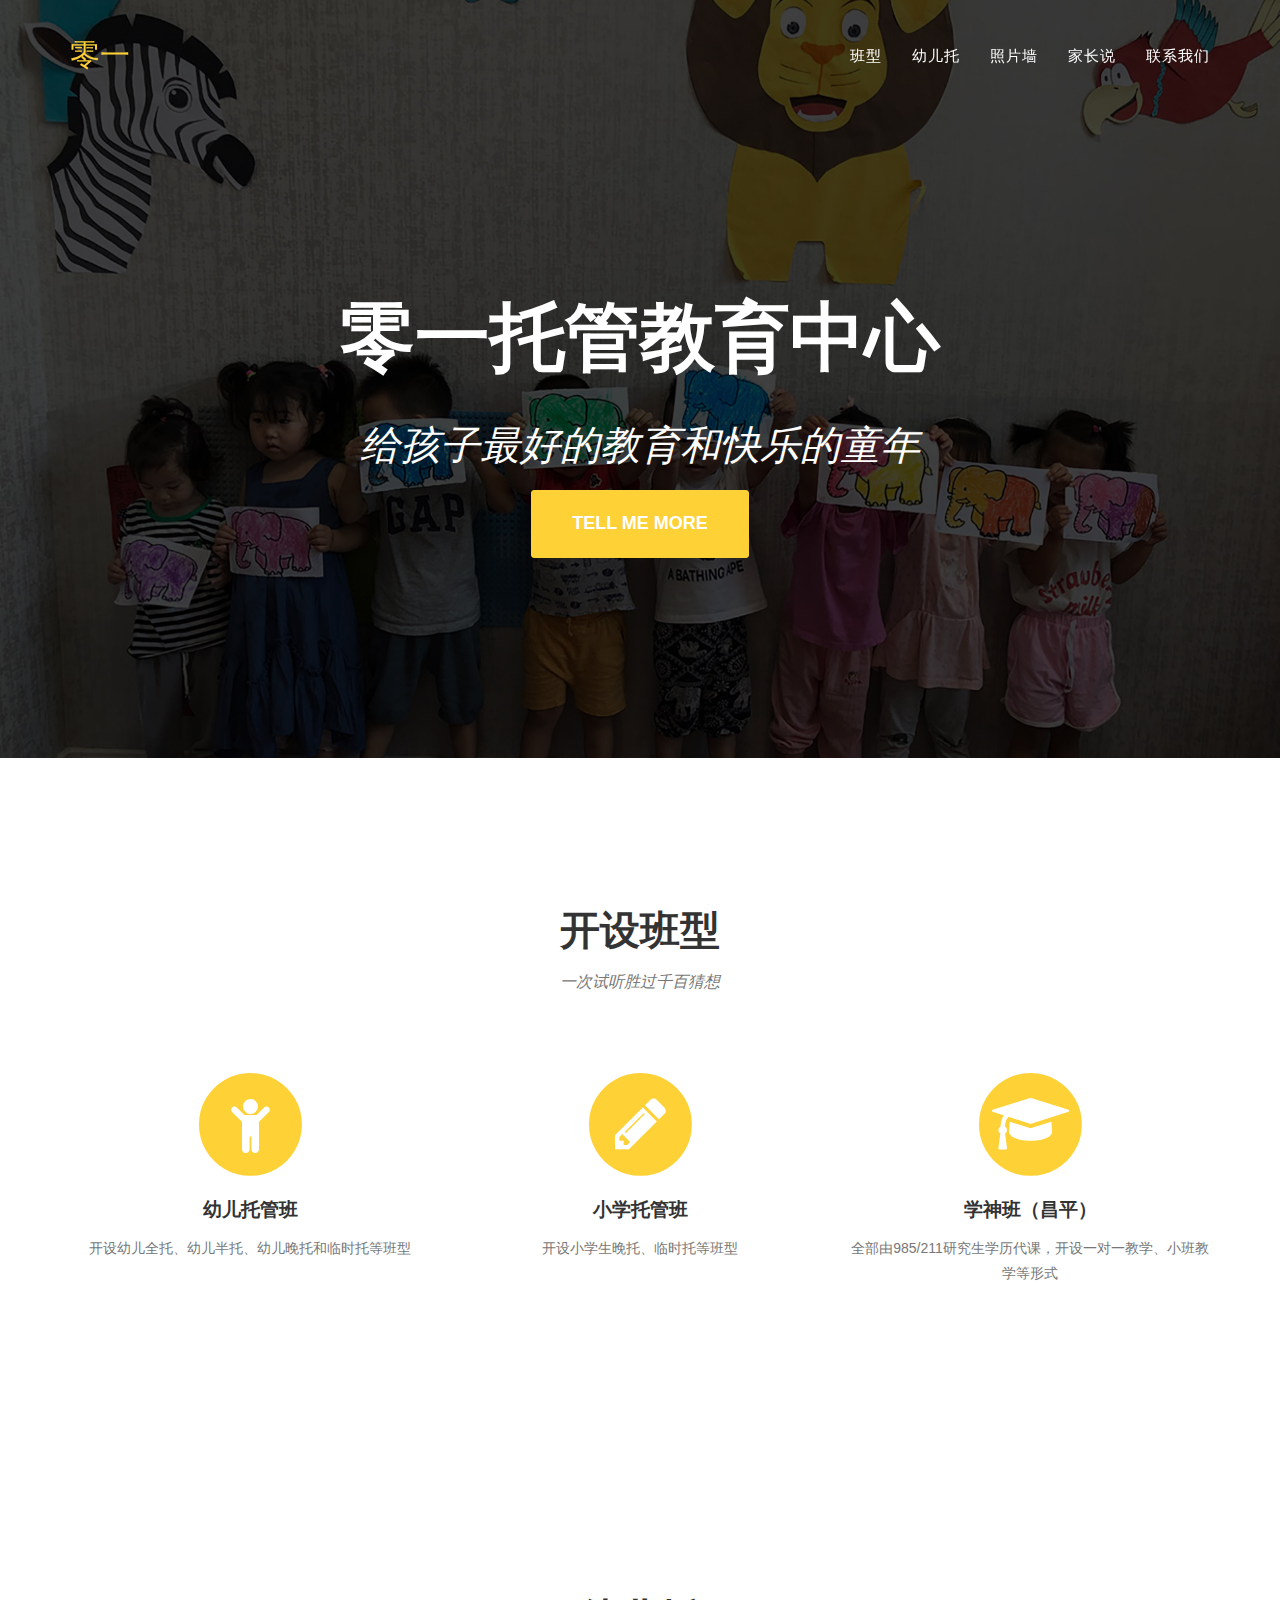
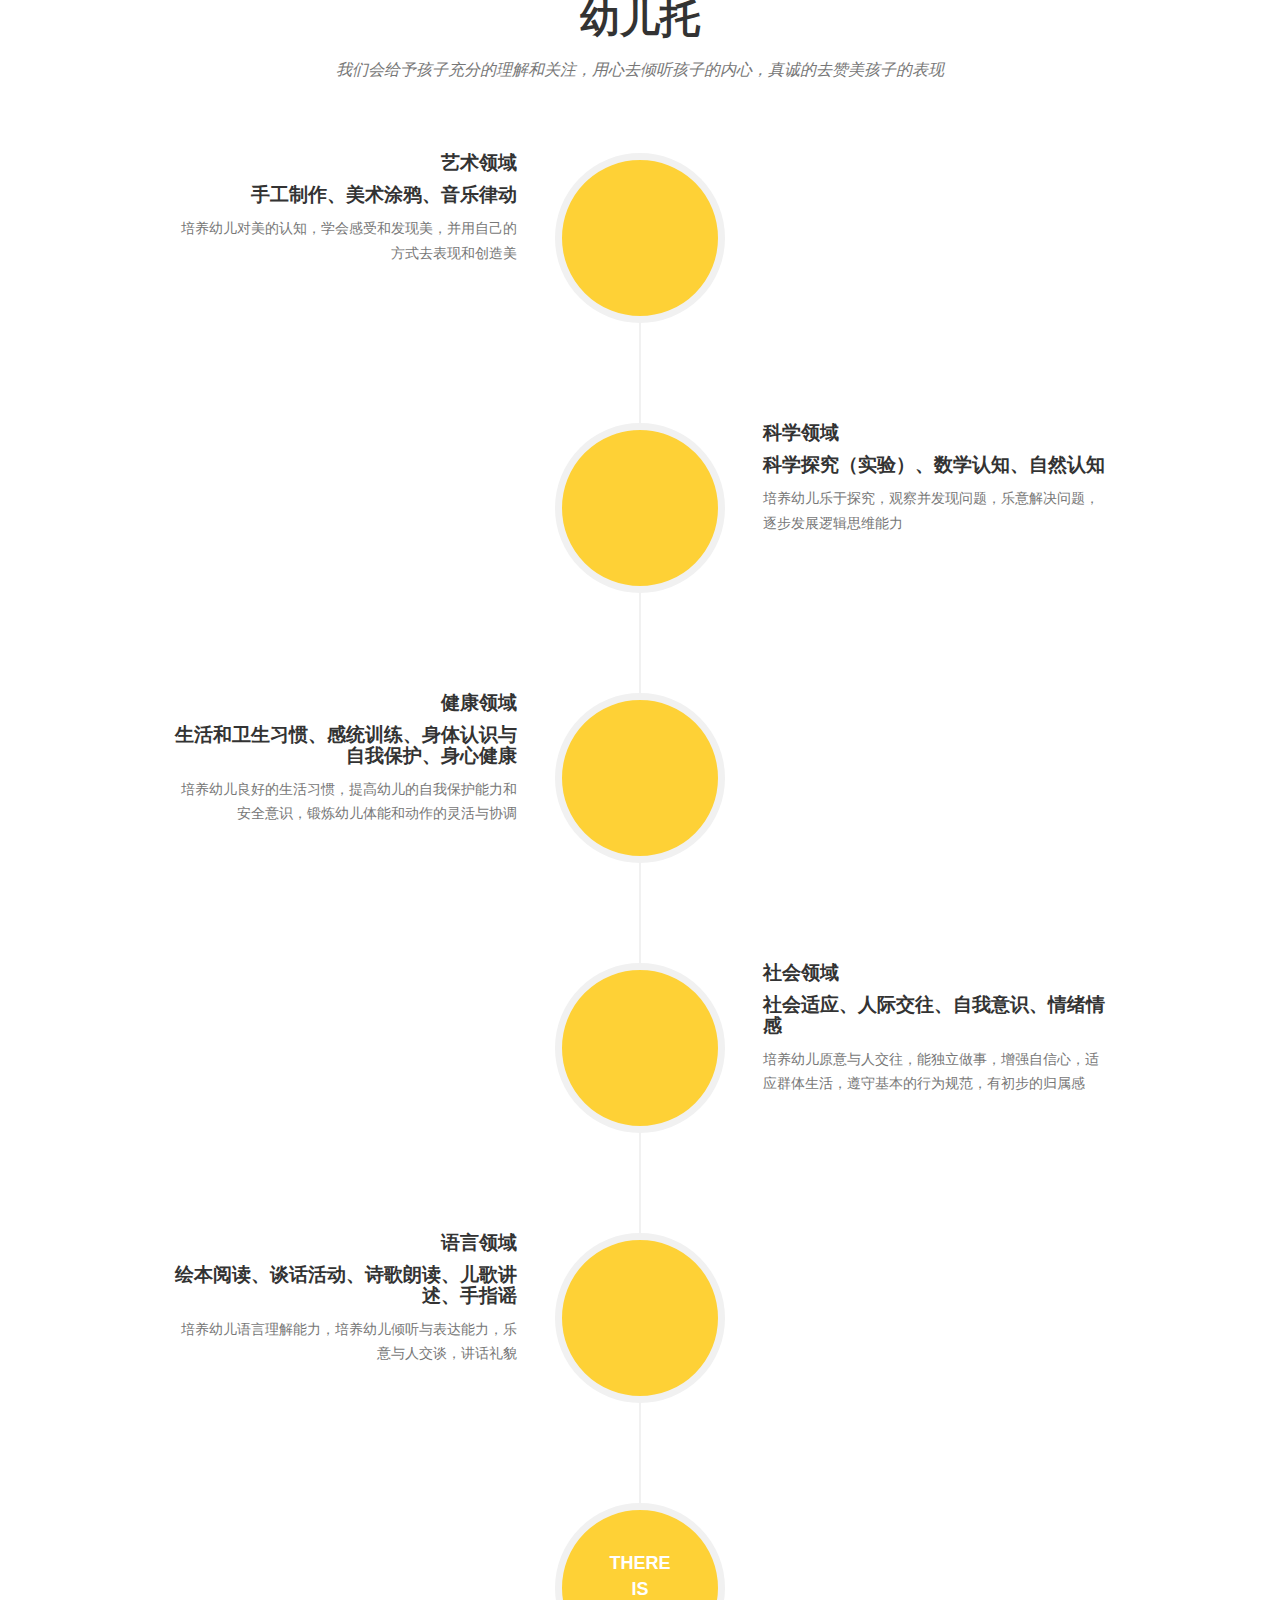
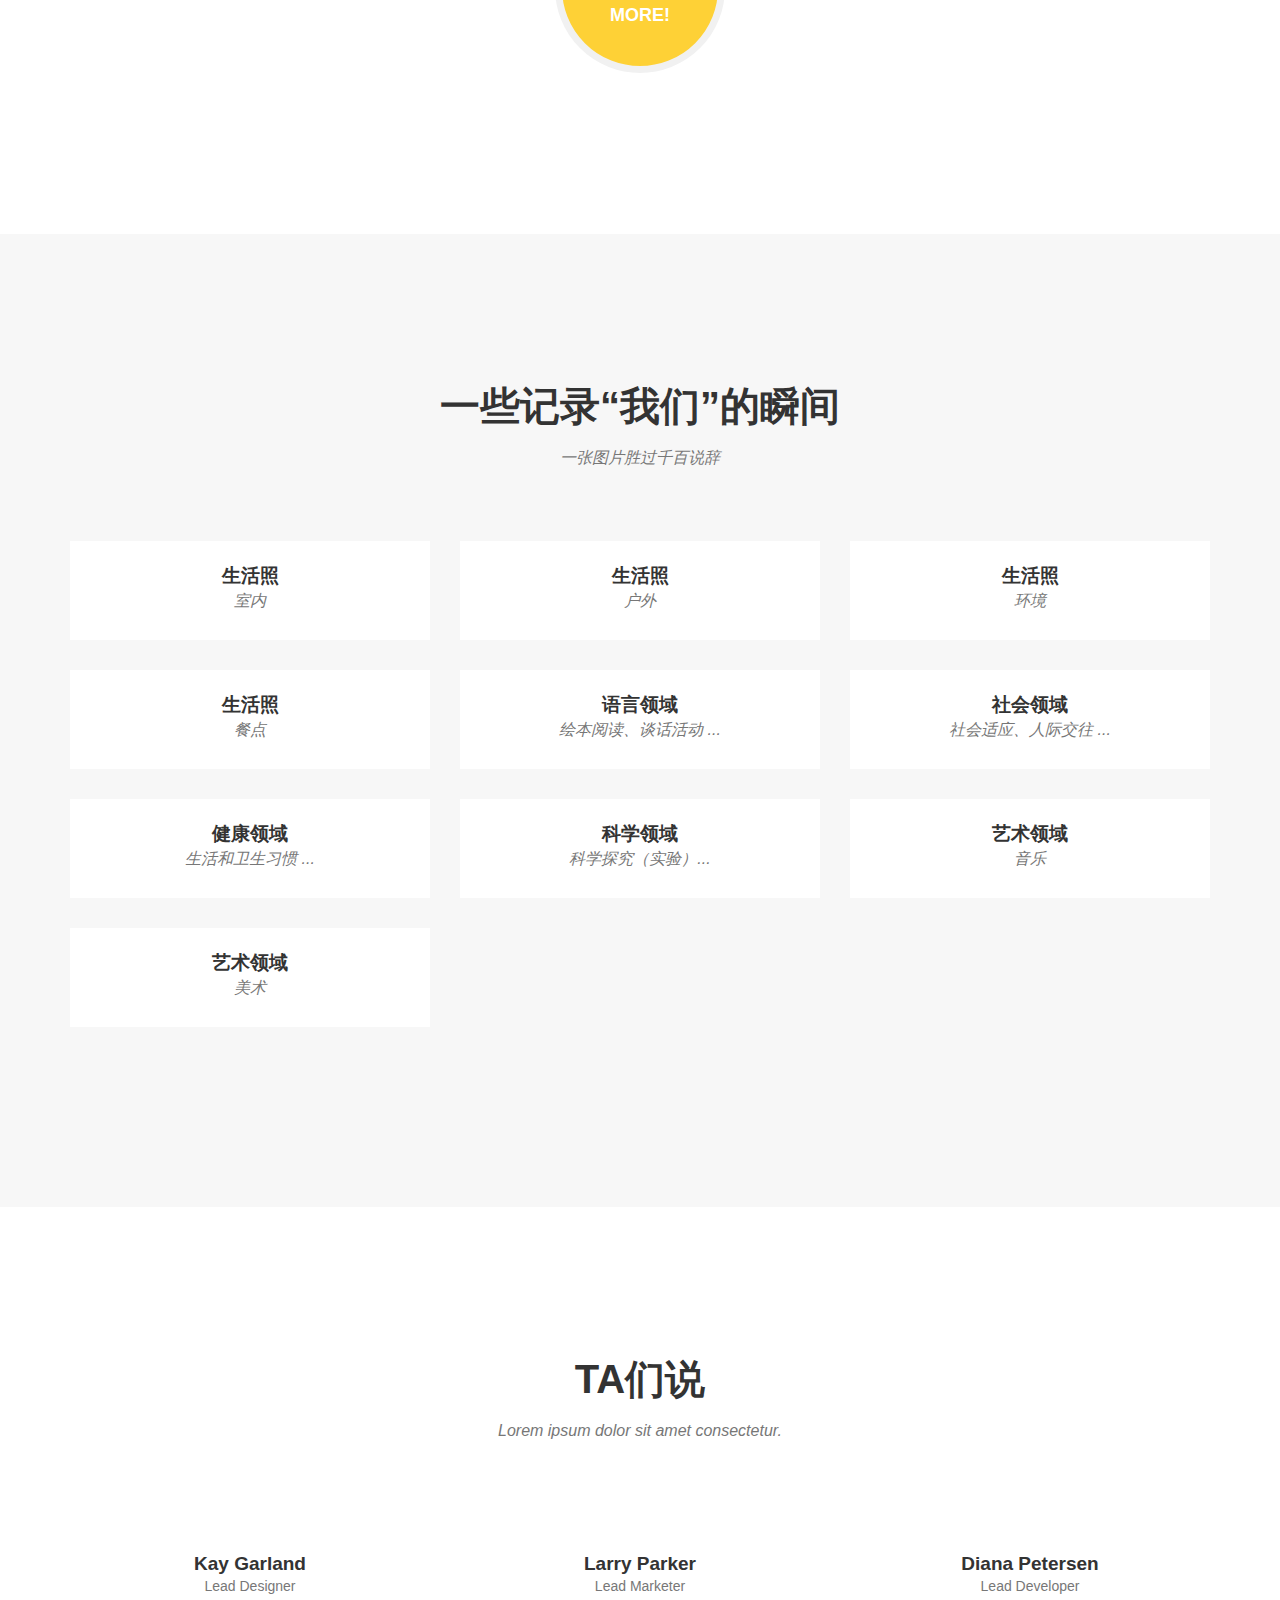
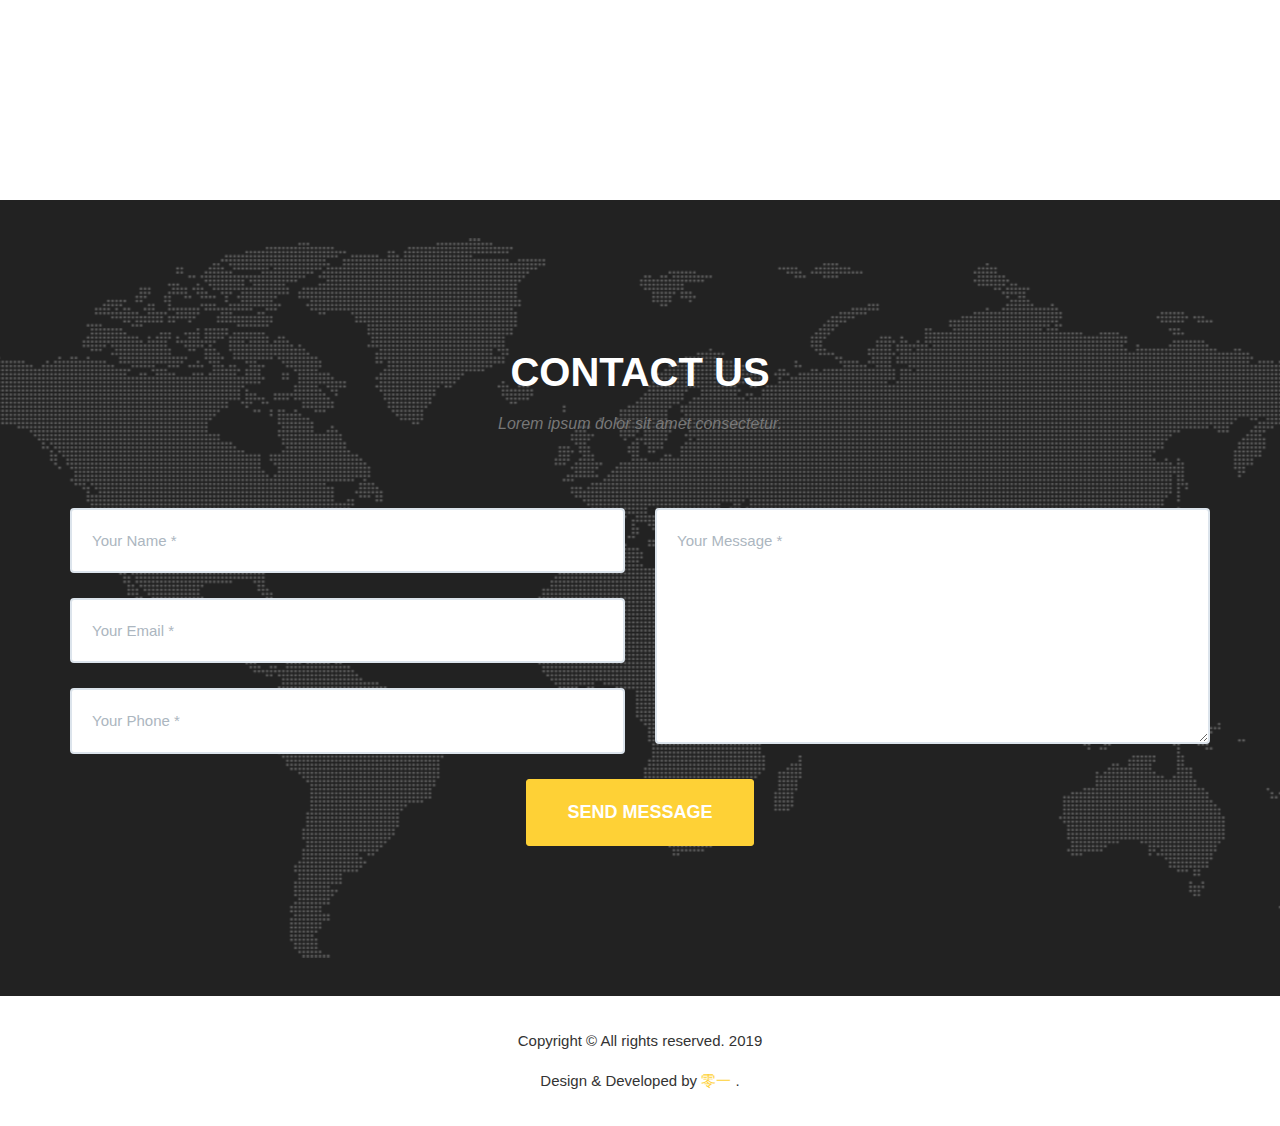
==== 教学内容/2019/07/18/012艺术领域-美术/index.html @ 24f75405 "init" ====
<!DOCTYPE html>
<html>

  <head>
  <meta charset="utf-8">
  <meta http-equiv="X-UA-Compatible" content="IE=edge">
  <title>艺术领域</title>
  <meta name="viewport" content="width=device-width">
  <meta name="description" content="零一托管教育中心，给孩子最好的教育和快乐的童年">
  <link rel="canonical" href="http://0.0.0.0:4002/%E6%95%99%E5%AD%A6%E5%86%85%E5%AE%B9/2019/07/18/012%E8%89%BA%E6%9C%AF%E9%A2%86%E5%9F%9F-%E7%BE%8E%E6%9C%AF/">

  <!-- Custom CSS & Bootstrap Core CSS - Uses Bootswatch Flatly Theme: http://bootswatch.com/flatly/ -->
  <link rel="stylesheet" href="/style.css">

  <!-- Custom Fonts -->
  <link rel="stylesheet" href="/css/font-awesome/css/font-awesome.min.css">

  <!-- HTML5 Shim and Respond.js IE8 support of HTML5 elements and media queries -->
  <!-- WARNING: Respond.js doesn't work if you view the page via file:// -->
  <!--[if lt IE 9]>
    <script src="https://oss.maxcdn.com/libs/html5shiv/3.7.0/html5shiv.js"></script>
    <script src="https://oss.maxcdn.com/libs/respond.js/1.4.2/respond.min.js"></script>
  <![endif]-->
</head>



    <body id="page-top" class="index">

    <!-- Navigation -->
<nav class="navbar navbar-default navbar-fixed-top">
  <div class="container">
    <!-- Brand and toggle get grouped for better mobile display -->
    <div class="navbar-header page-scroll">
      <button type="button" class="navbar-toggle" data-toggle="collapse" data-target="#bs-example-navbar-collapse-1">
        <span class="sr-only">Toggle navigation</span>
        <span class="icon-bar"></span>
        <span class="icon-bar"></span>
        <span class="icon-bar"></span>
      </button>
      <a class="navbar-brand page-scroll" href="#page-top">零一</a>
    </div>
    <!-- Collect the nav links, forms, and other content for toggling -->
    <div class="collapse navbar-collapse" id="bs-example-navbar-collapse-1">
      <ul class="nav navbar-nav navbar-right">
        <li class="hidden">
          <a href="#page-top"></a>
        </li>
        <li>
          <a class="page-scroll" href="#services">班型</a>
        </li>
        <li>
          <a class="page-scroll" href="#preschool">幼儿托</a>
        </li>
        <li>
          <a class="page-scroll" href="#gallery">照片墙</a>
        </li>
        <li>
          <a class="page-scroll" href="#parentstalk">家长说</a>
        </li>
        <li>
          <a class="page-scroll" href="#contact">联系我们</a>
        </li>
      </ul>
    </div>
      <!-- /.navbar-collapse -->
  </div>
    <!-- /.container-fluid -->
</nav>
<!-- Header -->
<header>
  <div class="container">
    <div class="intro-text">
      <div class="intro-heading">零一托管教育中心</div>
      <div class="intro-lead-in">给孩子最好的教育和快乐的童年</div>
      <a href="#services" class="page-scroll btn btn-xl">Tell Me More</a>
    </div>
  </div>
</header>
<!--

  

  

  

 -->
    <!-- Services Section -->
<section id="services">
  <div class="container">
    <div class="row">
      <div class="col-lg-12 text-center">
        <h2 class="section-heading">开设班型</h2>
        <h3 class="section-subheading text-muted">一次试听胜过千百猜想</h3>
      </div>
    </div>

    <div class="row text-center">
      <div class="col-md-4">
        <span class="fa-stack fa-4x">
          <i class="fa fa-circle fa-stack-2x text-primary"></i>
          <i class="fa fa-child fa-stack-1x fa-inverse"></i>
        </span>
        <h4 class="service-heading">幼儿托管班</h4>
        <p class="text-muted">开设幼儿全托、幼儿半托、幼儿晚托和临时托等班型</p>
      </div>

      <div class="col-md-4">
        <span class="fa-stack fa-4x">
          <i class="fa fa-circle fa-stack-2x text-primary"></i>
          <i class="fa fa-pencil fa-stack-1x fa-inverse"></i>
        </span>
        <h4 class="service-heading">小学托管班</h4>
        <p class="text-muted">开设小学生晚托、临时托等班型</p>
      </div>

      <div class="col-md-4">
        <span class="fa-stack fa-4x">
          <i class="fa fa-circle fa-stack-2x text-primary"></i>
          <i class="fa fa-mortar-board fa-stack-1x fa-inverse"></i>
        </span>
        <h4 class="service-heading">学神班（昌平）</h4>
        <p class="text-muted">全部由985/211研究生学历代课，开设一对一教学、小班教学等形式</p>
      </div>
    </div>
  </div>
</section>
    <!-- About Section -->
<section id="preschool">
  <div class="container">
    <div class="row">
      <div class="col-lg-12 text-center">
        <h2 class="section-heading">幼儿托</h2>
        <h3 class="section-subheading text-muted">我们会给予孩子充分的理解和关注，用心去倾听孩子的内心，真诚的去赞美孩子的表现</h3>
      </div>
    </div>

    <div class="row">
      <div class="col-lg-12">
        <ul class="timeline">

          <li>
            <div class="timeline-image">
              <img class="img-circle img-responsive" src="img/about/1.jpg" alt="">
            </div>
            <div class="timeline-panel">
              <div class="timeline-heading">
                <h4>艺术领域</h4>
                <h4 class="subheading">手工制作、美术涂鸦、音乐律动</h4>
              </div>
              <div class="timeline-body">
                <p class="text-muted">培养幼儿对美的认知，学会感受和发现美，并用自己的方式去表现和创造美</p>
              </div>
            </div>
          </li>

          <li class="timeline-inverted">
            <div class="timeline-image">
              <img class="img-circle img-responsive" src="img/about/2.jpg" alt="">
            </div>
            <div class="timeline-panel">
              <div class="timeline-heading">
                <h4>科学领域</h4>
                <h4 class="subheading">科学探究（实验）、数学认知、自然认知</h4>
              </div>
              <div class="timeline-body">
                <p class="text-muted">培养幼儿乐于探究，观察并发现问题，乐意解决问题，逐步发展逻辑思维能力</p>
              </div>
            </div>
          </li>

          <li>
            <div class="timeline-image">
              <img class="img-circle img-responsive" src="img/about/3.jpg" alt="">
            </div>
            <div class="timeline-panel">
              <div class="timeline-heading">
                <h4>健康领域</h4>
                <h4 class="subheading">生活和卫生习惯、感统训练、身体认识与自我保护、身心健康</h4>
              </div>
              <div class="timeline-body">
                <p class="text-muted">培养幼儿良好的生活习惯，提高幼儿的自我保护能力和安全意识，锻炼幼儿体能和动作的灵活与协调</p>
              </div>
            </div>
          </li>

          <li class="timeline-inverted">
            <div class="timeline-image">
              <img class="img-circle img-responsive" src="img/about/4.jpg" alt="">
            </div>
            <div class="timeline-panel">
              <div class="timeline-heading">
                <h4>社会领域</h4>
                <h4 class="subheading">社会适应、人际交往、自我意识、情绪情感</h4>
              </div>
              <div class="timeline-body">
                <p class="text-muted">培养幼儿原意与人交往，能独立做事，增强自信心，适应群体生活，遵守基本的行为规范，有初步的归属感</p>
              </div>
            </div>
          </li>

          <li>
            <div class="timeline-image">
              <img class="img-circle img-responsive" src="img/about/5.jpg" alt="">
            </div>
            <div class="timeline-panel">
              <div class="timeline-heading">
                <h4>语言领域</h4>
                <h4 class="subheading">绘本阅读、谈话活动、诗歌朗读、儿歌讲述、手指谣</h4>
              </div>
              <div class="timeline-body">
                <p class="text-muted">培养幼儿语言理解能力，培养幼儿倾听与表达能力，乐意与人交谈，讲话礼貌</p>
              </div>
            </div>
          </li>

          <li class="timeline-inverted">
            <div class="timeline-image">
              <h4>There
              <br>Is
              <br>More!</h4>
            </div>
          </li>
        </ul>
      </div>
    </div>
  </div>
</section>
    <!-- Portfolio Grid Section -->
<section id="gallery" class="bg-light-gray">
  <div class="container">
    <div class="row">
      <div class="col-lg-12 text-center">
        <h2 class="section-heading">一些记录“我们”的瞬间</h2>
        <h3 class="section-subheading text-muted">一张图片胜过千百说辞</h3>
      </div>
    </div>
    <div class="row">
      
      <div class="col-md-4 col-sm-6 portfolio-item">
        <a href="#portfolioModal104" class="portfolio-link" data-toggle="modal">
          <div class="portfolio-hover">
            <div class="portfolio-hover-content">
              <i class="fa fa-plus fa-3x"></i>
            </div>
          </div>
          <img src="img/gallery/室内/1.jpg" class="img-responsive img-centered" alt="">
        </a>
          <div class="portfolio-caption">
            <h4>生活照</h4>
            <p class="text-muted">室内</p>
          </div>
      </div>
      
      <div class="col-md-4 col-sm-6 portfolio-item">
        <a href="#portfolioModal103" class="portfolio-link" data-toggle="modal">
          <div class="portfolio-hover">
            <div class="portfolio-hover-content">
              <i class="fa fa-plus fa-3x"></i>
            </div>
          </div>
          <img src="img/gallery/户外/1.JPG" class="img-responsive img-centered" alt="">
        </a>
          <div class="portfolio-caption">
            <h4>生活照</h4>
            <p class="text-muted">户外</p>
          </div>
      </div>
      
      <div class="col-md-4 col-sm-6 portfolio-item">
        <a href="#portfolioModal102" class="portfolio-link" data-toggle="modal">
          <div class="portfolio-hover">
            <div class="portfolio-hover-content">
              <i class="fa fa-plus fa-3x"></i>
            </div>
          </div>
          <img src="img/gallery/环境/1.jpg" class="img-responsive img-centered" alt="">
        </a>
          <div class="portfolio-caption">
            <h4>生活照</h4>
            <p class="text-muted">环境</p>
          </div>
      </div>
      
      <div class="col-md-4 col-sm-6 portfolio-item">
        <a href="#portfolioModal101" class="portfolio-link" data-toggle="modal">
          <div class="portfolio-hover">
            <div class="portfolio-hover-content">
              <i class="fa fa-plus fa-3x"></i>
            </div>
          </div>
          <img src="img/gallery/餐点/1.JPG" class="img-responsive img-centered" alt="">
        </a>
          <div class="portfolio-caption">
            <h4>生活照</h4>
            <p class="text-muted">餐点</p>
          </div>
      </div>
      
      <div class="col-md-4 col-sm-6 portfolio-item">
        <a href="#portfolioModal41" class="portfolio-link" data-toggle="modal">
          <div class="portfolio-hover">
            <div class="portfolio-hover-content">
              <i class="fa fa-plus fa-3x"></i>
            </div>
          </div>
          <img src="img/gallery/语言领域/1.jpg" class="img-responsive img-centered" alt="">
        </a>
          <div class="portfolio-caption">
            <h4>语言领域</h4>
            <p class="text-muted">绘本阅读、谈话活动 ...</p>
          </div>
      </div>
      
      <div class="col-md-4 col-sm-6 portfolio-item">
        <a href="#portfolioModal33" class="portfolio-link" data-toggle="modal">
          <div class="portfolio-hover">
            <div class="portfolio-hover-content">
              <i class="fa fa-plus fa-3x"></i>
            </div>
          </div>
          <img src="img/gallery/社会领域/1.jpg" class="img-responsive img-centered" alt="">
        </a>
          <div class="portfolio-caption">
            <h4>社会领域</h4>
            <p class="text-muted">社会适应、人际交往 ...</p>
          </div>
      </div>
      
      <div class="col-md-4 col-sm-6 portfolio-item">
        <a href="#portfolioModal25" class="portfolio-link" data-toggle="modal">
          <div class="portfolio-hover">
            <div class="portfolio-hover-content">
              <i class="fa fa-plus fa-3x"></i>
            </div>
          </div>
          <img src="img/gallery/健康领域/1.jpeg" class="img-responsive img-centered" alt="">
        </a>
          <div class="portfolio-caption">
            <h4>健康领域</h4>
            <p class="text-muted">生活和卫生习惯 ...</p>
          </div>
      </div>
      
      <div class="col-md-4 col-sm-6 portfolio-item">
        <a href="#portfolioModal17" class="portfolio-link" data-toggle="modal">
          <div class="portfolio-hover">
            <div class="portfolio-hover-content">
              <i class="fa fa-plus fa-3x"></i>
            </div>
          </div>
          <img src="img/gallery/科学领域/1.JPG" class="img-responsive img-centered" alt="">
        </a>
          <div class="portfolio-caption">
            <h4>科学领域</h4>
            <p class="text-muted">科学探究（实验）...</p>
          </div>
      </div>
      
      <div class="col-md-4 col-sm-6 portfolio-item">
        <a href="#portfolioModal11" class="portfolio-link" data-toggle="modal">
          <div class="portfolio-hover">
            <div class="portfolio-hover-content">
              <i class="fa fa-plus fa-3x"></i>
            </div>
          </div>
          <img src="img/gallery/艺术领域-音乐/1.JPG" class="img-responsive img-centered" alt="">
        </a>
          <div class="portfolio-caption">
            <h4>艺术领域</h4>
            <p class="text-muted">音乐</p>
          </div>
      </div>
      
      <div class="col-md-4 col-sm-6 portfolio-item">
        <a href="#portfolioModal10" class="portfolio-link" data-toggle="modal">
          <div class="portfolio-hover">
            <div class="portfolio-hover-content">
              <i class="fa fa-plus fa-3x"></i>
            </div>
          </div>
          <img src="img/gallery/艺术领域-美术/1.JPG" class="img-responsive img-centered" alt="">
        </a>
          <div class="portfolio-caption">
            <h4>艺术领域</h4>
            <p class="text-muted">美术</p>
          </div>
      </div>
      
    </div>
  </div>
</section>
    <!-- Team Section -->
<section id="parentstalk">
  <div class="container">
    <div class="row">
      <div class="col-lg-12 text-center">
        <h2 class="section-heading">Ta们说</h2>
        <h3 class="section-subheading text-muted">Lorem ipsum dolor sit amet consectetur.</h3>
      </div>
    </div>
    <div class="row">
      
      <div class="col-sm-4">
        <div class="team-member">
          <img src="img/team/1.jpg" class="img-responsive img-circle" alt="">
          <h4>Kay Garland</h4>
          <p class="text-muted">Lead Designer</p>
        </div>
      </div>
      
      <div class="col-sm-4">
        <div class="team-member">
          <img src="img/team/2.jpg" class="img-responsive img-circle" alt="">
          <h4>Larry Parker</h4>
          <p class="text-muted">Lead Marketer</p>
        </div>
      </div>
      
      <div class="col-sm-4">
        <div class="team-member">
          <img src="img/team/3.jpg" class="img-responsive img-circle" alt="">
          <h4>Diana Petersen</h4>
          <p class="text-muted">Lead Developer</p>
        </div>
      </div>
      
    </div>
    <div class="row">
      <div class="col-lg-8 col-lg-offset-2 text-center">
      </div>
    </div>
  </div>
</section>
    <section id="contact">
  <div class="container">
    <div class="row">
      <div class="col-lg-12 text-center">
        <h2 class="section-heading">Contact Us</h2>
        <h3 class="section-subheading text-muted">Lorem ipsum dolor sit amet consectetur.</h3>
      </div>
    </div>

    <div class="row">
      <div class="col-lg-12">
        <form name="sentMessage" id="contactForm" novalidate>
          <div class="row">
            <div class="col-md-6">
              <div class="control-group form-group">
                <input type="text" class="form-control" placeholder="Your Name *" id="name" required data-validation-required-message="Please enter your name.">
                <p class="help-block text-danger"></p>
              </div>

              <div class="control-group form-group">
                <input type="email" class="form-control" placeholder="Your Email *" id="email" required data-validation-required-message="Please enter your email address.">
                <p class="help-block text-danger"></p>
              </div>

              <div class="control-group form-group">
                <input type="tel" class="form-control" placeholder="Your Phone *" id="phone" required data-validation-required-message="Please enter your phone number.">
                <p class="help-block text-danger"></p>
              </div>
            </div>
                            
            <div class="col-md-6">
              <div class="control-group form-group">
                <textarea class="form-control" placeholder="Your Message *" id="message" required data-validation-required-message="Please enter a message."></textarea>
                <p class="help-block text-danger"></p>
              </div>
            </div>
                            
            <div class="clearfix"></div>
            <div class="col-lg-12 text-center">
              <div id="success"></div>
              <button type="submit" class="btn btn-xl">Send Message</button>
            </div>
          </div>
        </form>
      </div>
    </div>
  </div>
</section>

    <footer>
  <div class="container">
    <div class="row">
      <div class="col-md-12">
        <span class="copyright">Copyright &copy; All rights reserved. 2019
          <br>Design &amp; Developed by <a href="/">零一 </a>. 
        </span>
      </div>
    </div>
  </div>
</footer>
    <!-- Portfolio Modals -->

<div class="portfolio-modal modal fade" id="portfolioModal104" tabindex="-1" role="dialog" aria-hidden="true">
  <div class="modal-content">
    <div class="close-modal" data-dismiss="modal">
      <div class="lr">
        <div class="rl">
        </div>
      </div>
    </div>
    <div class="container">
      <div class="row">
        <div class="col-lg-8 col-lg-offset-2">
          <div class="modal-body">
            <h2>生活照</h2>
            <hr class="star-primary">
            
            <img src="img/gallery/室内/1.jpg" class="img-responsive img-centered" alt="image-alt">
            
            <img src="img/gallery/室内/2.jpg" class="img-responsive img-centered" alt="image-alt">
            
            <img src="img/gallery/室内/3.jpg" class="img-responsive img-centered" alt="image-alt">
            
            <img src="img/gallery/室内/4.jpg" class="img-responsive img-centered" alt="image-alt">
            
            <img src="img/gallery/室内/5.jpg" class="img-responsive img-centered" alt="image-alt">
            
            <img src="img/gallery/室内/6.jpg" class="img-responsive img-centered" alt="image-alt">
            
            <img src="img/gallery/室内/7.jpg" class="img-responsive img-centered" alt="image-alt">
            
            <img src="img/gallery/室内/8.JPG" class="img-responsive img-centered" alt="image-alt">
            
            <p>生活照 - 室内</p>
            <ul class="list-inline item-details">
                <li>上传:
                    <strong><a href="javascript:">零一</a>
                    </strong>
                </li>
                <li>Update Date:
                    <strong><a href="javascript:">2019-08-01</a>
                    </strong>
                </li>
                <li>类型:
                    <strong><a href="javascript:">生活照</a>
                    </strong>
                </li>
            </ul>
            <button type="button" class="btn btn-default" data-dismiss="modal"><i class="fa fa-times"></i> Close</button>
          </div>
        </div>
      </div>
    </div>
  </div>
</div>

<div class="portfolio-modal modal fade" id="portfolioModal103" tabindex="-1" role="dialog" aria-hidden="true">
  <div class="modal-content">
    <div class="close-modal" data-dismiss="modal">
      <div class="lr">
        <div class="rl">
        </div>
      </div>
    </div>
    <div class="container">
      <div class="row">
        <div class="col-lg-8 col-lg-offset-2">
          <div class="modal-body">
            <h2>生活照</h2>
            <hr class="star-primary">
            
            <img src="img/gallery/户外/1.JPG" class="img-responsive img-centered" alt="image-alt">
            
            <img src="img/gallery/户外/2.jpg" class="img-responsive img-centered" alt="image-alt">
            
            <img src="img/gallery/户外/3.jpg" class="img-responsive img-centered" alt="image-alt">
            
            <img src="img/gallery/户外/4.jpg" class="img-responsive img-centered" alt="image-alt">
            
            <img src="img/gallery/户外/5.jpg" class="img-responsive img-centered" alt="image-alt">
            
            <img src="img/gallery/户外/6.JPG" class="img-responsive img-centered" alt="image-alt">
            
            <img src="img/gallery/户外/7.JPG" class="img-responsive img-centered" alt="image-alt">
            
            <img src="img/gallery/户外/8.JPG" class="img-responsive img-centered" alt="image-alt">
            
            <p>生活照 - 户外</p>
            <ul class="list-inline item-details">
                <li>上传:
                    <strong><a href="javascript:">零一</a>
                    </strong>
                </li>
                <li>Update Date:
                    <strong><a href="javascript:">2019-08-01</a>
                    </strong>
                </li>
                <li>类型:
                    <strong><a href="javascript:">生活照</a>
                    </strong>
                </li>
            </ul>
            <button type="button" class="btn btn-default" data-dismiss="modal"><i class="fa fa-times"></i> Close</button>
          </div>
        </div>
      </div>
    </div>
  </div>
</div>

<div class="portfolio-modal modal fade" id="portfolioModal102" tabindex="-1" role="dialog" aria-hidden="true">
  <div class="modal-content">
    <div class="close-modal" data-dismiss="modal">
      <div class="lr">
        <div class="rl">
        </div>
      </div>
    </div>
    <div class="container">
      <div class="row">
        <div class="col-lg-8 col-lg-offset-2">
          <div class="modal-body">
            <h2>生活照</h2>
            <hr class="star-primary">
            
            <img src="img/gallery/环境/1.jpg" class="img-responsive img-centered" alt="image-alt">
            
            <img src="img/gallery/环境/2.jpg" class="img-responsive img-centered" alt="image-alt">
            
            <img src="img/gallery/环境/3.jpg" class="img-responsive img-centered" alt="image-alt">
            
            <img src="img/gallery/环境/4.jpg" class="img-responsive img-centered" alt="image-alt">
            
            <img src="img/gallery/环境/5.jpg" class="img-responsive img-centered" alt="image-alt">
            
            <img src="img/gallery/环境/6.jpg" class="img-responsive img-centered" alt="image-alt">
            
            <img src="img/gallery/环境/7.jpg" class="img-responsive img-centered" alt="image-alt">
            
            <p>生活照 - 环境</p>
            <ul class="list-inline item-details">
                <li>上传:
                    <strong><a href="javascript:">零一</a>
                    </strong>
                </li>
                <li>Update Date:
                    <strong><a href="javascript:">2019-08-01</a>
                    </strong>
                </li>
                <li>类型:
                    <strong><a href="javascript:">生活照</a>
                    </strong>
                </li>
            </ul>
            <button type="button" class="btn btn-default" data-dismiss="modal"><i class="fa fa-times"></i> Close</button>
          </div>
        </div>
      </div>
    </div>
  </div>
</div>

<div class="portfolio-modal modal fade" id="portfolioModal101" tabindex="-1" role="dialog" aria-hidden="true">
  <div class="modal-content">
    <div class="close-modal" data-dismiss="modal">
      <div class="lr">
        <div class="rl">
        </div>
      </div>
    </div>
    <div class="container">
      <div class="row">
        <div class="col-lg-8 col-lg-offset-2">
          <div class="modal-body">
            <h2>生活照</h2>
            <hr class="star-primary">
            
            <img src="img/gallery/餐点/1.JPG" class="img-responsive img-centered" alt="image-alt">
            
            <img src="img/gallery/餐点/2.JPG" class="img-responsive img-centered" alt="image-alt">
            
            <img src="img/gallery/餐点/3.JPG" class="img-responsive img-centered" alt="image-alt">
            
            <img src="img/gallery/餐点/4.JPG" class="img-responsive img-centered" alt="image-alt">
            
            <p>生活照 - 餐点</p>
            <ul class="list-inline item-details">
                <li>上传:
                    <strong><a href="javascript:">零一</a>
                    </strong>
                </li>
                <li>Update Date:
                    <strong><a href="javascript:">2019-08-01</a>
                    </strong>
                </li>
                <li>类型:
                    <strong><a href="javascript:">生活照</a>
                    </strong>
                </li>
            </ul>
            <button type="button" class="btn btn-default" data-dismiss="modal"><i class="fa fa-times"></i> Close</button>
          </div>
        </div>
      </div>
    </div>
  </div>
</div>

<div class="portfolio-modal modal fade" id="portfolioModal41" tabindex="-1" role="dialog" aria-hidden="true">
  <div class="modal-content">
    <div class="close-modal" data-dismiss="modal">
      <div class="lr">
        <div class="rl">
        </div>
      </div>
    </div>
    <div class="container">
      <div class="row">
        <div class="col-lg-8 col-lg-offset-2">
          <div class="modal-body">
            <h2>语言领域</h2>
            <hr class="star-primary">
            
            <img src="img/gallery/语言领域/1.jpg" class="img-responsive img-centered" alt="image-alt">
            
            <img src="img/gallery/语言领域/2.jpg" class="img-responsive img-centered" alt="image-alt">
            
            <p>语言领域 - 绘本阅读、谈话活动、诗歌朗读、儿歌讲述、手指谣</p>
            <ul class="list-inline item-details">
                <li>上传:
                    <strong><a href="javascript:">零一</a>
                    </strong>
                </li>
                <li>Update Date:
                    <strong><a href="javascript:">2019-08-01</a>
                    </strong>
                </li>
                <li>类型:
                    <strong><a href="javascript:">教学内容</a>
                    </strong>
                </li>
            </ul>
            <button type="button" class="btn btn-default" data-dismiss="modal"><i class="fa fa-times"></i> Close</button>
          </div>
        </div>
      </div>
    </div>
  </div>
</div>

<div class="portfolio-modal modal fade" id="portfolioModal33" tabindex="-1" role="dialog" aria-hidden="true">
  <div class="modal-content">
    <div class="close-modal" data-dismiss="modal">
      <div class="lr">
        <div class="rl">
        </div>
      </div>
    </div>
    <div class="container">
      <div class="row">
        <div class="col-lg-8 col-lg-offset-2">
          <div class="modal-body">
            <h2>社会领域</h2>
            <hr class="star-primary">
            
            <img src="img/gallery/社会领域/1.jpg" class="img-responsive img-centered" alt="image-alt">
            
            <img src="img/gallery/社会领域/2.JPG" class="img-responsive img-centered" alt="image-alt">
            
            <img src="img/gallery/社会领域/3.JPG" class="img-responsive img-centered" alt="image-alt">
            
            <img src="img/gallery/社会领域/4.JPG" class="img-responsive img-centered" alt="image-alt">
            
            <p>社会领域 - 社会适应、人际交往、自我意识、情绪情感</p>
            <ul class="list-inline item-details">
                <li>上传:
                    <strong><a href="javascript:">零一</a>
                    </strong>
                </li>
                <li>Update Date:
                    <strong><a href="javascript:">2019-08-01</a>
                    </strong>
                </li>
                <li>类型:
                    <strong><a href="javascript:">教学内容</a>
                    </strong>
                </li>
            </ul>
            <button type="button" class="btn btn-default" data-dismiss="modal"><i class="fa fa-times"></i> Close</button>
          </div>
        </div>
      </div>
    </div>
  </div>
</div>

<div class="portfolio-modal modal fade" id="portfolioModal25" tabindex="-1" role="dialog" aria-hidden="true">
  <div class="modal-content">
    <div class="close-modal" data-dismiss="modal">
      <div class="lr">
        <div class="rl">
        </div>
      </div>
    </div>
    <div class="container">
      <div class="row">
        <div class="col-lg-8 col-lg-offset-2">
          <div class="modal-body">
            <h2>健康领域</h2>
            <hr class="star-primary">
            
            <img src="img/gallery/健康领域/1.jpeg" class="img-responsive img-centered" alt="image-alt">
            
            <img src="img/gallery/健康领域/2.jpeg" class="img-responsive img-centered" alt="image-alt">
            
            <img src="img/gallery/健康领域/3.JPG" class="img-responsive img-centered" alt="image-alt">
            
            <img src="img/gallery/健康领域/4.png" class="img-responsive img-centered" alt="image-alt">
            
            <img src="img/gallery/健康领域/5.png" class="img-responsive img-centered" alt="image-alt">
            
            <p>健康领域 - 生活和卫生习惯、身体认识与自我保护、身心健康</p>
            <ul class="list-inline item-details">
                <li>上传:
                    <strong><a href="javascript:">零一</a>
                    </strong>
                </li>
                <li>Update Date:
                    <strong><a href="javascript:">2019-08-01</a>
                    </strong>
                </li>
                <li>类型:
                    <strong><a href="javascript:">教学内容</a>
                    </strong>
                </li>
            </ul>
            <button type="button" class="btn btn-default" data-dismiss="modal"><i class="fa fa-times"></i> Close</button>
          </div>
        </div>
      </div>
    </div>
  </div>
</div>

<div class="portfolio-modal modal fade" id="portfolioModal17" tabindex="-1" role="dialog" aria-hidden="true">
  <div class="modal-content">
    <div class="close-modal" data-dismiss="modal">
      <div class="lr">
        <div class="rl">
        </div>
      </div>
    </div>
    <div class="container">
      <div class="row">
        <div class="col-lg-8 col-lg-offset-2">
          <div class="modal-body">
            <h2>科学领域</h2>
            <hr class="star-primary">
            
            <img src="img/gallery/科学领域/1.JPG" class="img-responsive img-centered" alt="image-alt">
            
            <img src="img/gallery/科学领域/2.JPG" class="img-responsive img-centered" alt="image-alt">
            
            <img src="img/gallery/科学领域/3.jpg" class="img-responsive img-centered" alt="image-alt">
            
            <img src="img/gallery/科学领域/4.jpeg" class="img-responsive img-centered" alt="image-alt">
            
            <img src="img/gallery/科学领域/5.jpeg" class="img-responsive img-centered" alt="image-alt">
            
            <img src="img/gallery/科学领域/6.jpeg" class="img-responsive img-centered" alt="image-alt">
            
            <p>科学领域 - 科学探究（实验）、数学认知、自然认知</p>
            <ul class="list-inline item-details">
                <li>上传:
                    <strong><a href="javascript:">零一</a>
                    </strong>
                </li>
                <li>Update Date:
                    <strong><a href="javascript:">2019-08-01</a>
                    </strong>
                </li>
                <li>类型:
                    <strong><a href="javascript:">教学内容</a>
                    </strong>
                </li>
            </ul>
            <button type="button" class="btn btn-default" data-dismiss="modal"><i class="fa fa-times"></i> Close</button>
          </div>
        </div>
      </div>
    </div>
  </div>
</div>

<div class="portfolio-modal modal fade" id="portfolioModal11" tabindex="-1" role="dialog" aria-hidden="true">
  <div class="modal-content">
    <div class="close-modal" data-dismiss="modal">
      <div class="lr">
        <div class="rl">
        </div>
      </div>
    </div>
    <div class="container">
      <div class="row">
        <div class="col-lg-8 col-lg-offset-2">
          <div class="modal-body">
            <h2>艺术领域</h2>
            <hr class="star-primary">
            
            <img src="img/gallery/艺术领域-音乐/1.JPG" class="img-responsive img-centered" alt="image-alt">
            
            <img src="img/gallery/艺术领域-音乐/2.png" class="img-responsive img-centered" alt="image-alt">
            
            <p>艺术领域 - 音乐</p>
            <ul class="list-inline item-details">
                <li>上传:
                    <strong><a href="javascript:">零一</a>
                    </strong>
                </li>
                <li>Update Date:
                    <strong><a href="javascript:">2019-08-01</a>
                    </strong>
                </li>
                <li>类型:
                    <strong><a href="javascript:">教学内容</a>
                    </strong>
                </li>
            </ul>
            <button type="button" class="btn btn-default" data-dismiss="modal"><i class="fa fa-times"></i> Close</button>
          </div>
        </div>
      </div>
    </div>
  </div>
</div>

<div class="portfolio-modal modal fade" id="portfolioModal10" tabindex="-1" role="dialog" aria-hidden="true">
  <div class="modal-content">
    <div class="close-modal" data-dismiss="modal">
      <div class="lr">
        <div class="rl">
        </div>
      </div>
    </div>
    <div class="container">
      <div class="row">
        <div class="col-lg-8 col-lg-offset-2">
          <div class="modal-body">
            <h2>艺术领域</h2>
            <hr class="star-primary">
            
            <img src="img/gallery/艺术领域-美术/1.JPG" class="img-responsive img-centered" alt="image-alt">
            
            <img src="img/gallery/艺术领域-美术/2.jpg" class="img-responsive img-centered" alt="image-alt">
            
            <img src="img/gallery/艺术领域-美术/3.jpg" class="img-responsive img-centered" alt="image-alt">
            
            <img src="img/gallery/艺术领域-美术/4.jpg" class="img-responsive img-centered" alt="image-alt">
            
            <img src="img/gallery/艺术领域-美术/5.jpg" class="img-responsive img-centered" alt="image-alt">
            
            <img src="img/gallery/艺术领域-美术/6.jpg" class="img-responsive img-centered" alt="image-alt">
            
            <img src="img/gallery/艺术领域-美术/7.JPG" class="img-responsive img-centered" alt="image-alt">
            
            <img src="img/gallery/艺术领域-美术/8.JPG" class="img-responsive img-centered" alt="image-alt">
            
            <p>艺术领域 - 美术</p>
            <ul class="list-inline item-details">
                <li>上传:
                    <strong><a href="javascript:">零一</a>
                    </strong>
                </li>
                <li>Update Date:
                    <strong><a href="javascript:">2019-08-01</a>
                    </strong>
                </li>
                <li>类型:
                    <strong><a href="javascript:">教学内容</a>
                    </strong>
                </li>
            </ul>
            <button type="button" class="btn btn-default" data-dismiss="modal"><i class="fa fa-times"></i> Close</button>
          </div>
        </div>
      </div>
    </div>
  </div>
</div>

    <!-- jQuery Version 1.11.0 -->
<script src="/js/jquery-1.11.0.js"></script>
<!-- Bootstrap Core JavaScript -->
<script src="/js/bootstrap.min.js"></script>
<!-- Plugin JavaScript -->
<script src="/js/jquery.easing.min.js"></script>
<script src="/js/classie.js"></script>
<script src="/js/cbpAnimatedHeader.js"></script>
<!-- Contact Form JavaScript -->
<script src="/js/jqBootstrapValidation.js"></script>
<script src="/js/contact_me.js"></script>
<!-- Custom Theme JavaScript -->
<script src="/js/agency.js"></script>

    </body>
</html>
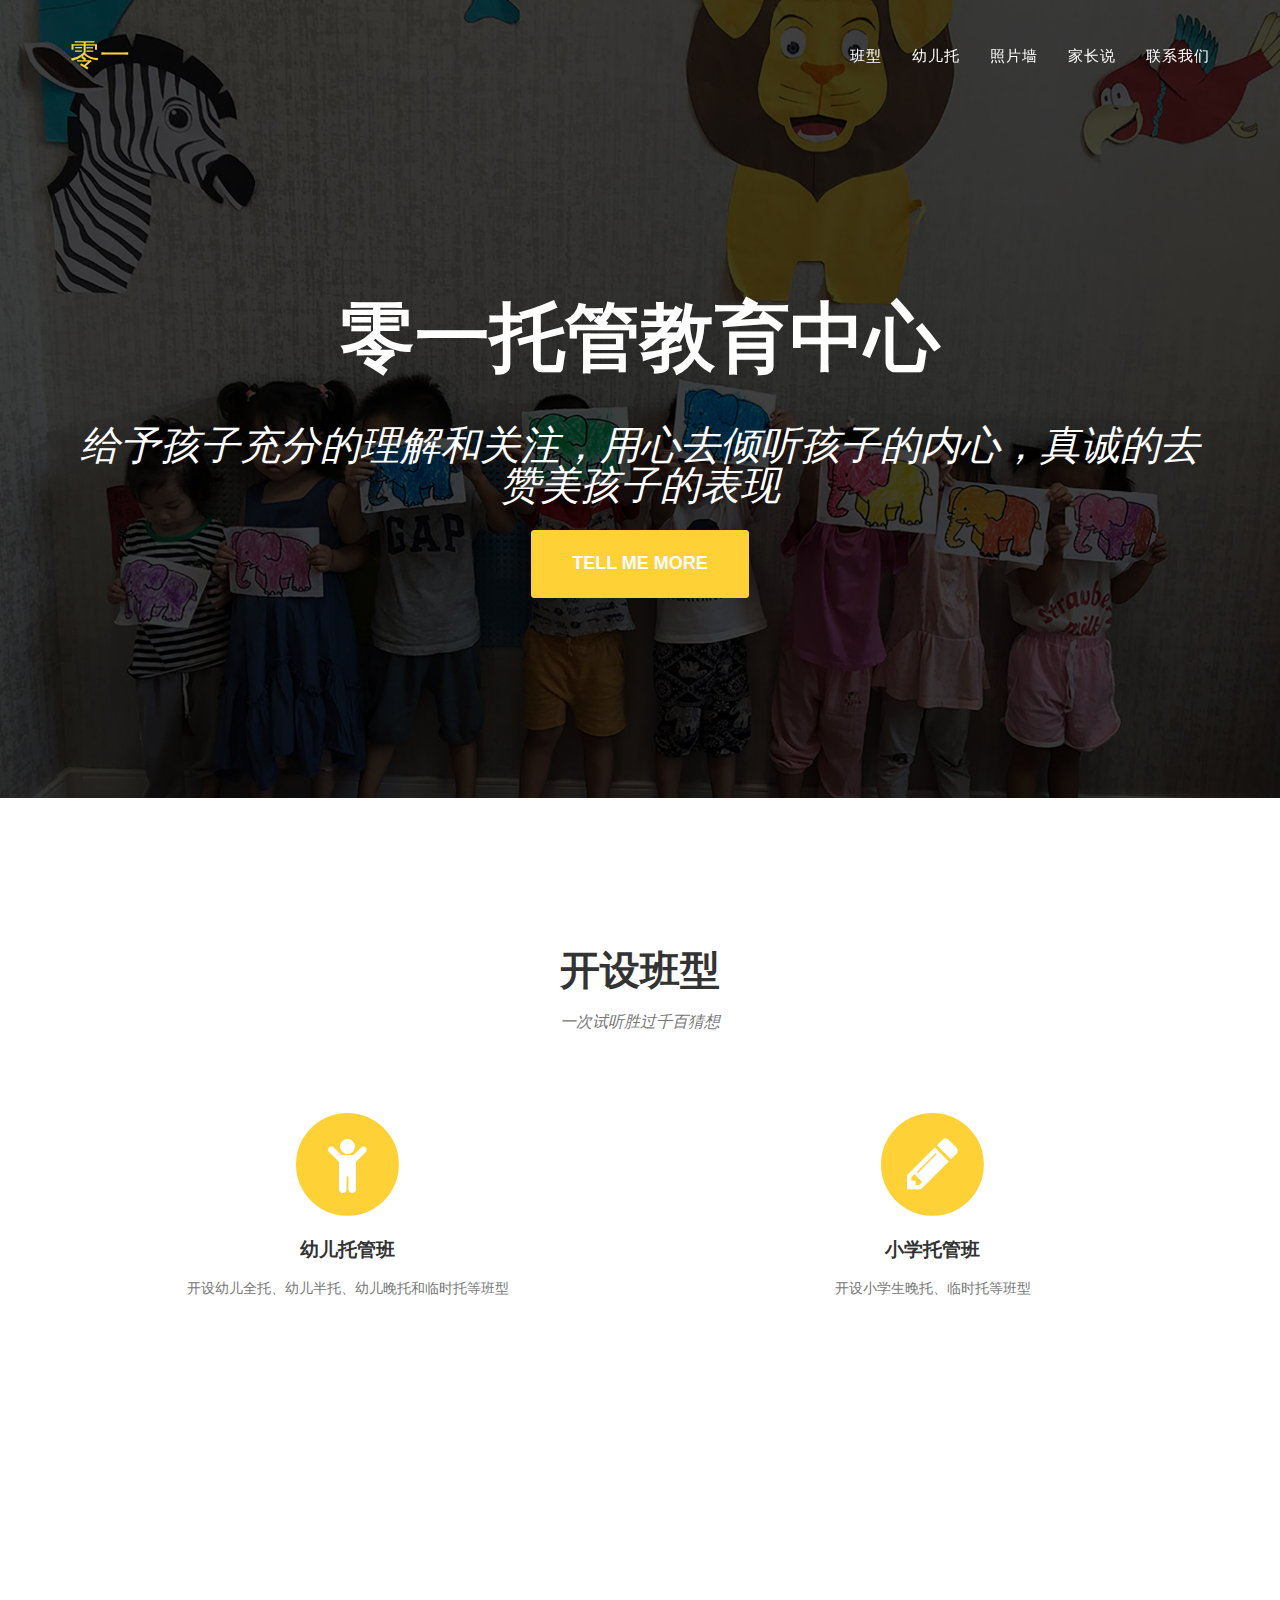
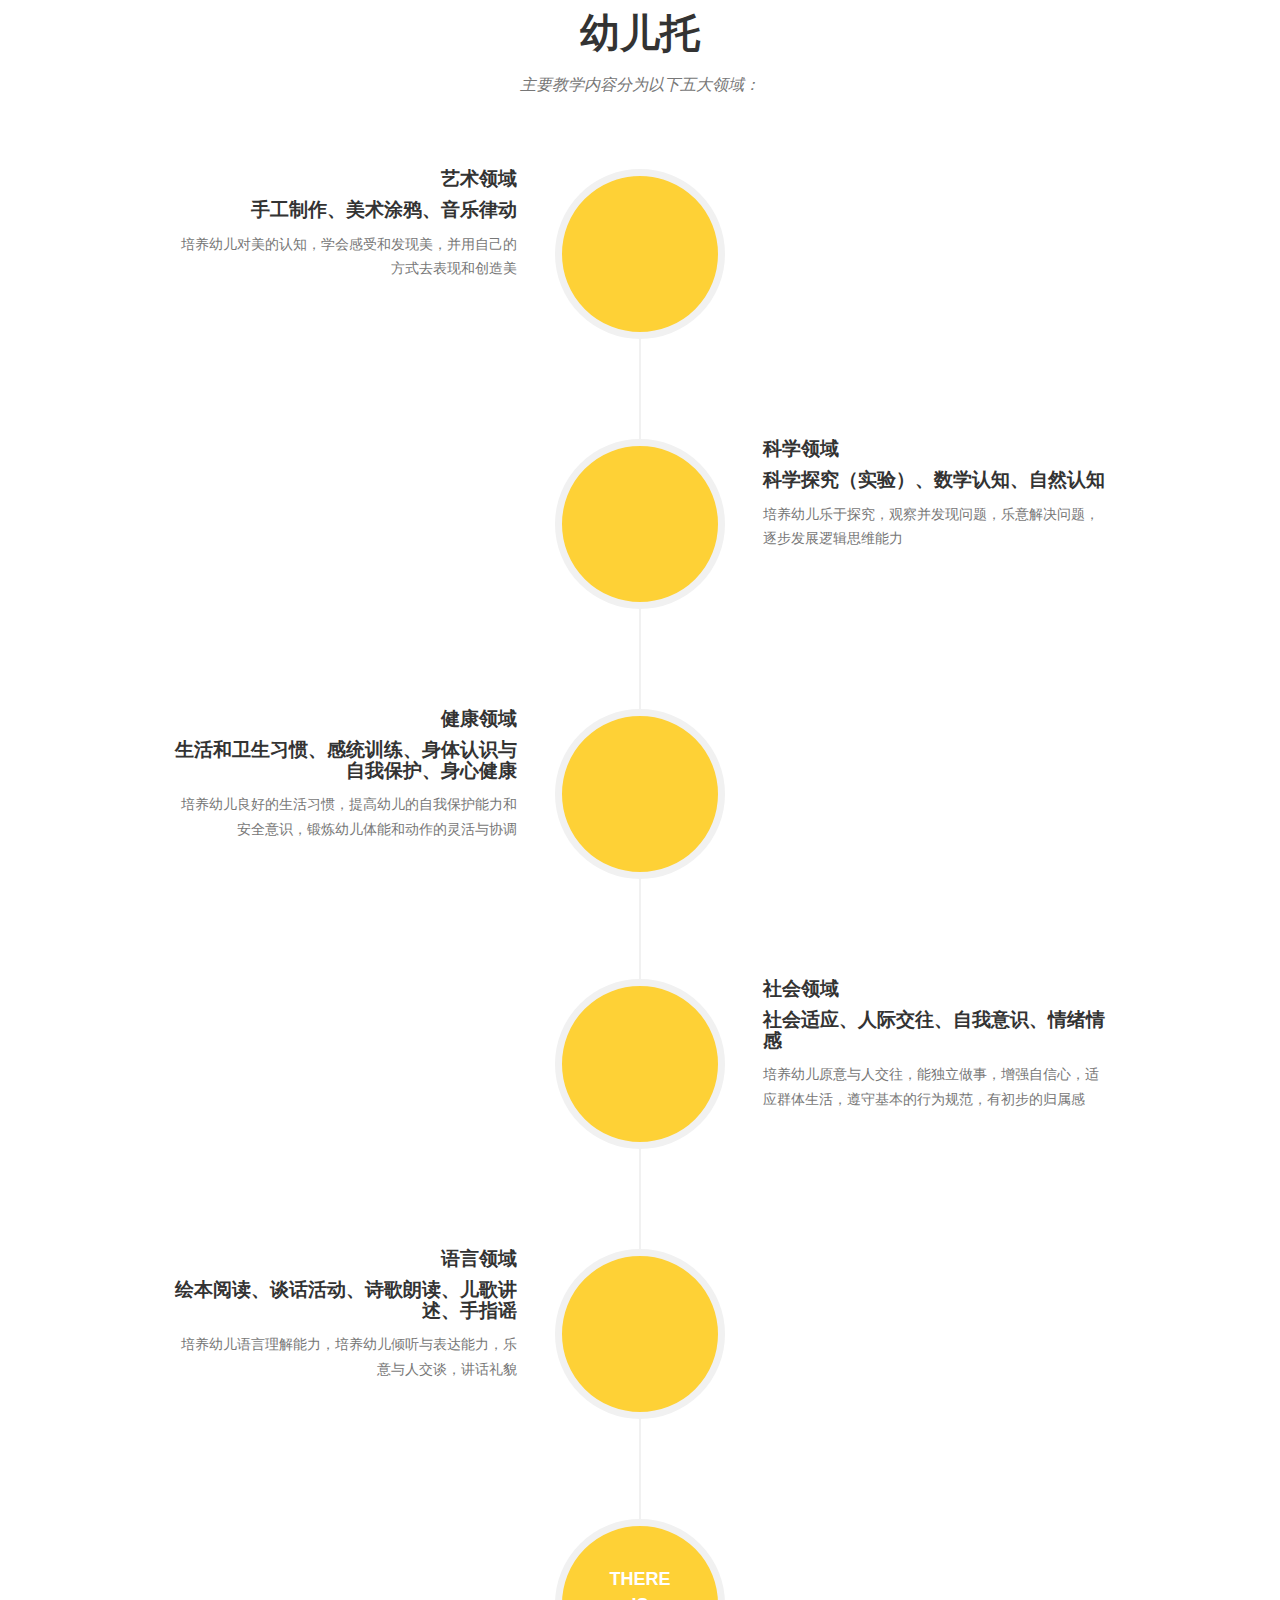
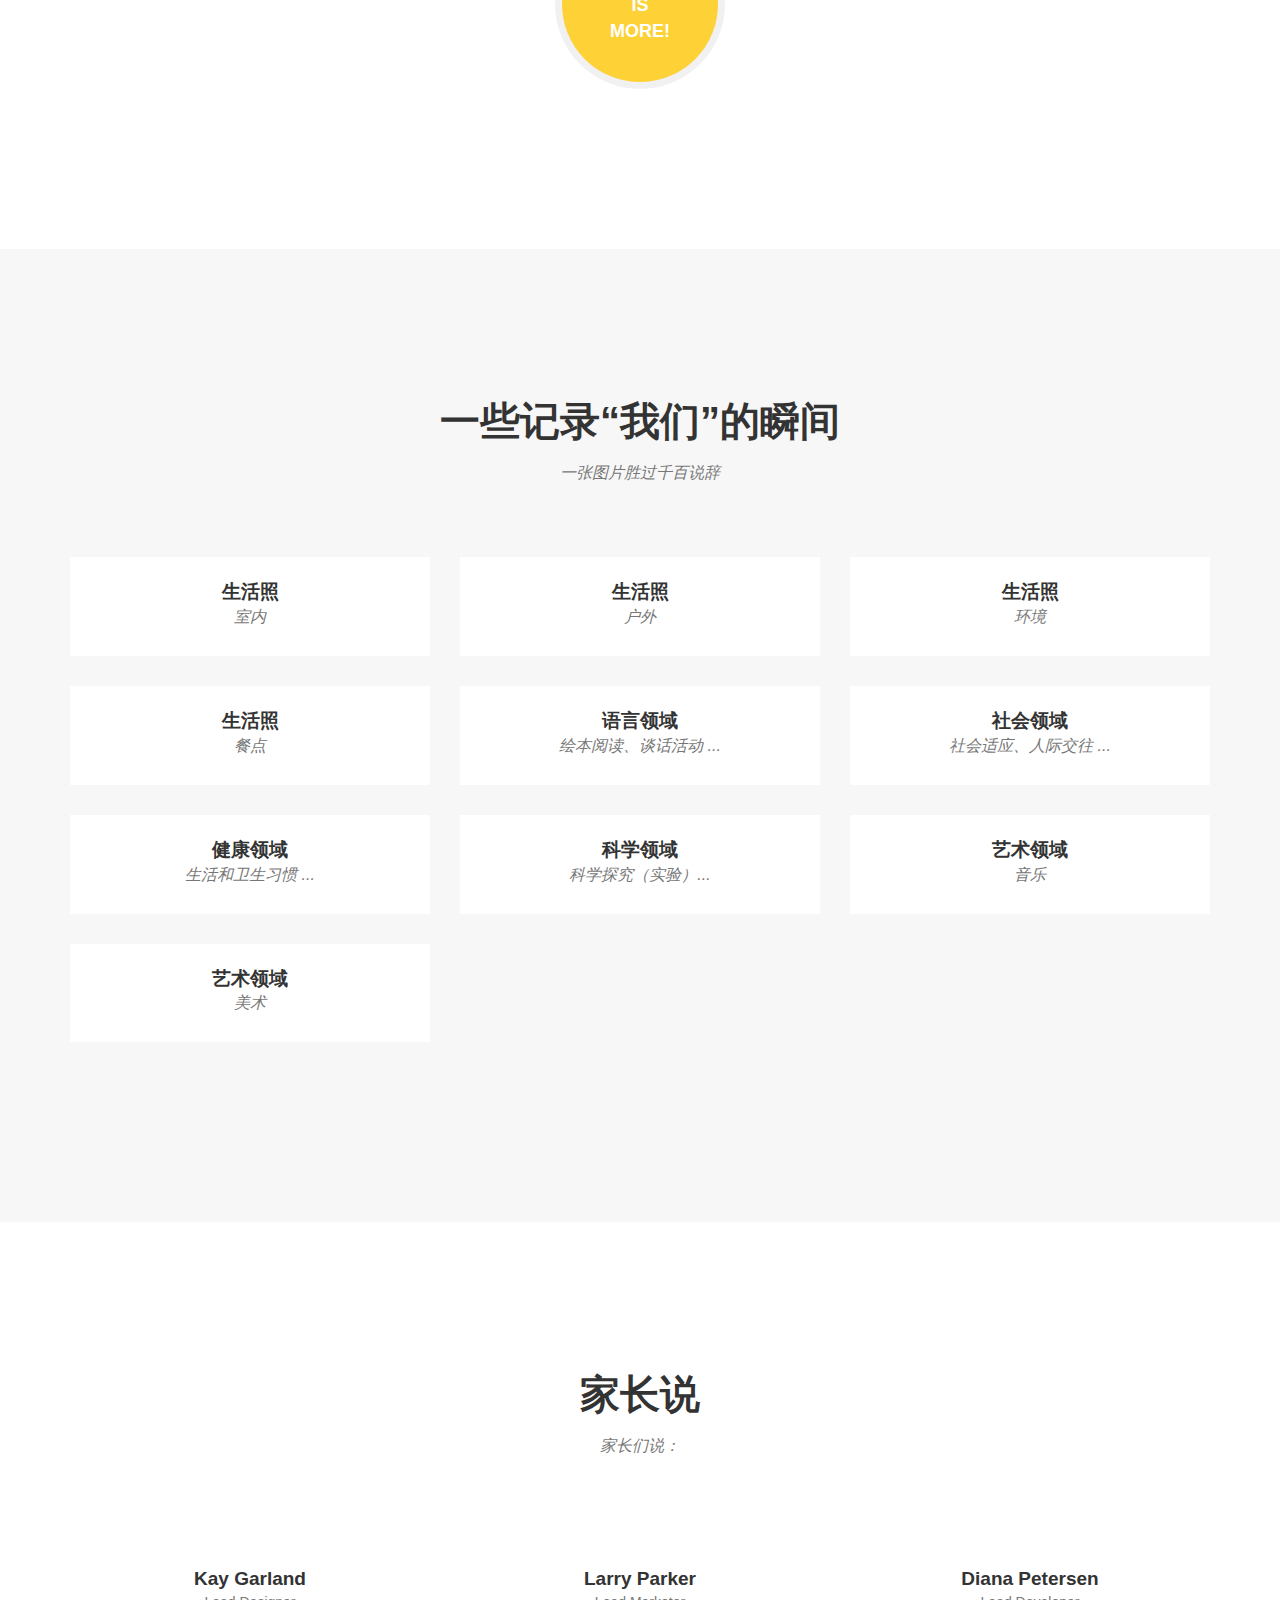
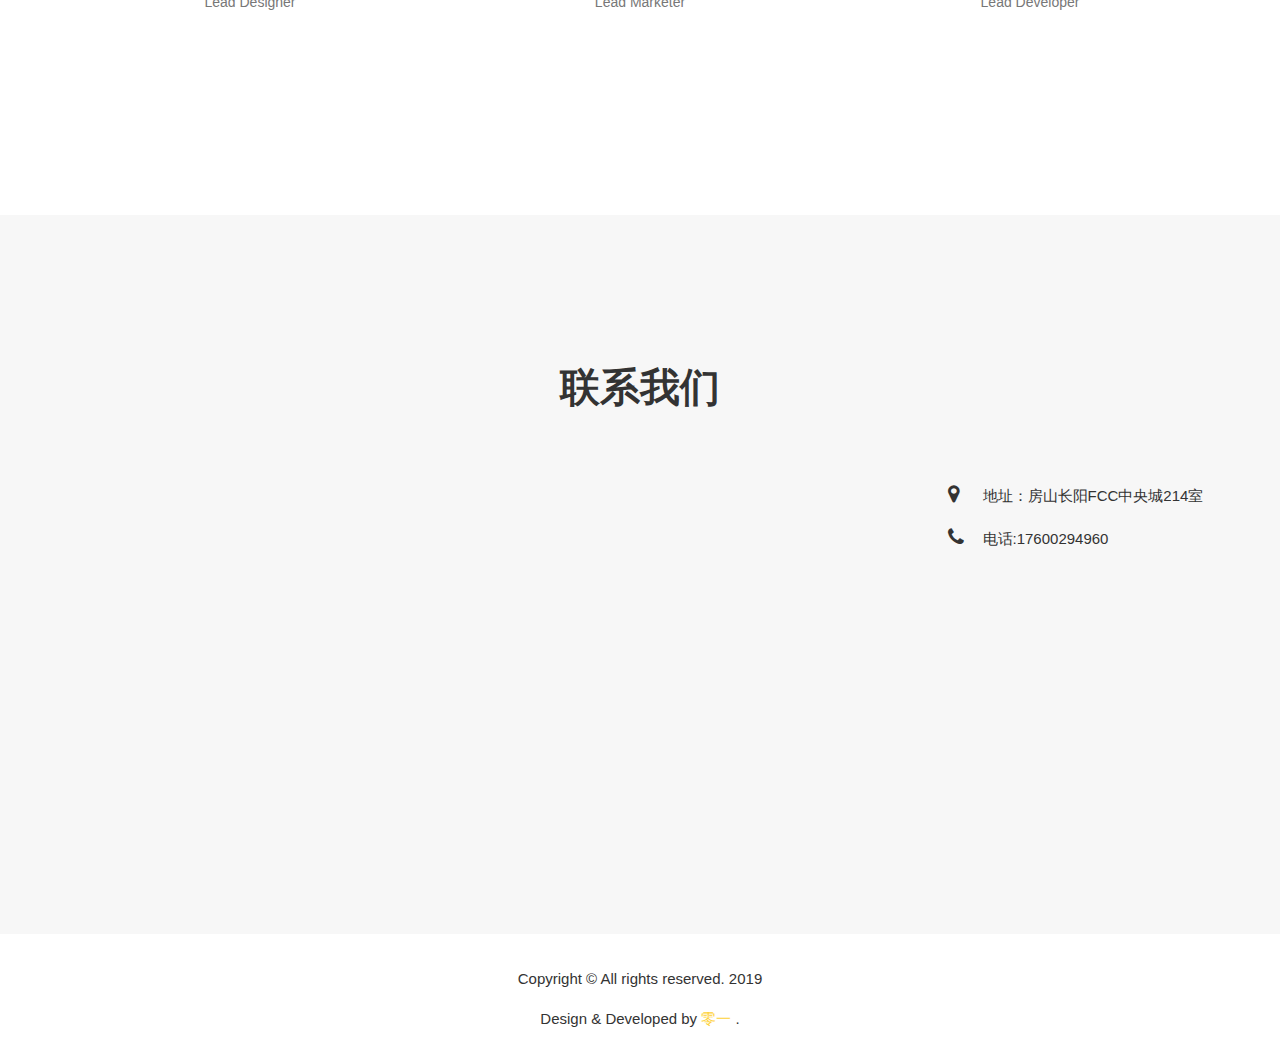
==== commit 7b24f245: "add contact us" ====
--- a/教学内容/2019/07/18/012艺术领域-美术/index.html
+++ b/教学内容/2019/07/18/012艺术领域-美术/index.html
@@ -72,7 +72,7 @@
   <div class="container">
     <div class="intro-text">
       <div class="intro-heading">零一托管教育中心</div>
-      <div class="intro-lead-in">给孩子最好的教育和快乐的童年</div>
+      <div class="intro-lead-in">给予孩子充分的理解和关注，用心去倾听孩子的内心，真诚的去赞美孩子的表现</div>
       <a href="#services" class="page-scroll btn btn-xl">Tell Me More</a>
     </div>
   </div>
@@ -97,7 +97,7 @@
     </div>
 
     <div class="row text-center">
-      <div class="col-md-4">
+      <div class="col-md-6">
         <span class="fa-stack fa-4x">
           <i class="fa fa-circle fa-stack-2x text-primary"></i>
           <i class="fa fa-child fa-stack-1x fa-inverse"></i>
@@ -106,7 +106,7 @@
         <p class="text-muted">开设幼儿全托、幼儿半托、幼儿晚托和临时托等班型</p>
       </div>
 
-      <div class="col-md-4">
+      <div class="col-md-6">
         <span class="fa-stack fa-4x">
           <i class="fa fa-circle fa-stack-2x text-primary"></i>
           <i class="fa fa-pencil fa-stack-1x fa-inverse"></i>
@@ -115,14 +115,14 @@
         <p class="text-muted">开设小学生晚托、临时托等班型</p>
       </div>
 
-      <div class="col-md-4">
+      <!-- <div class="col-md-4">
         <span class="fa-stack fa-4x">
           <i class="fa fa-circle fa-stack-2x text-primary"></i>
           <i class="fa fa-mortar-board fa-stack-1x fa-inverse"></i>
         </span>
         <h4 class="service-heading">学神班（昌平）</h4>
         <p class="text-muted">全部由985/211研究生学历代课，开设一对一教学、小班教学等形式</p>
-      </div>
+      </div> -->
     </div>
   </div>
 </section>
@@ -132,7 +132,7 @@
     <div class="row">
       <div class="col-lg-12 text-center">
         <h2 class="section-heading">幼儿托</h2>
-        <h3 class="section-subheading text-muted">我们会给予孩子充分的理解和关注，用心去倾听孩子的内心，真诚的去赞美孩子的表现</h3>
+        <h3 class="section-subheading text-muted">主要教学内容分为以下五大领域：</h3>
       </div>
     </div>
 
@@ -396,8 +396,8 @@
   <div class="container">
     <div class="row">
       <div class="col-lg-12 text-center">
-        <h2 class="section-heading">Ta们说</h2>
-        <h3 class="section-subheading text-muted">Lorem ipsum dolor sit amet consectetur.</h3>
+        <h2 class="section-heading">家长说</h2>
+        <h3 class="section-subheading text-muted">家长们说：</h3>
       </div>
     </div>
     <div class="row">
@@ -433,50 +433,27 @@
     </div>
   </div>
 </section>
-    <section id="contact">
+    <section id="contact" class="bg-light-gray">
   <div class="container">
     <div class="row">
       <div class="col-lg-12 text-center">
-        <h2 class="section-heading">Contact Us</h2>
-        <h3 class="section-subheading text-muted">Lorem ipsum dolor sit amet consectetur.</h3>
-      </div>
-    </div>
-
-    <div class="row">
-      <div class="col-lg-12">
-        <form name="sentMessage" id="contactForm" novalidate>
-          <div class="row">
-            <div class="col-md-6">
-              <div class="control-group form-group">
-                <input type="text" class="form-control" placeholder="Your Name *" id="name" required data-validation-required-message="Please enter your name.">
-                <p class="help-block text-danger"></p>
-              </div>
-
-              <div class="control-group form-group">
-                <input type="email" class="form-control" placeholder="Your Email *" id="email" required data-validation-required-message="Please enter your email address.">
-                <p class="help-block text-danger"></p>
-              </div>
-
-              <div class="control-group form-group">
-                <input type="tel" class="form-control" placeholder="Your Phone *" id="phone" required data-validation-required-message="Please enter your phone number.">
-                <p class="help-block text-danger"></p>
-              </div>
-            </div>
-                            
-            <div class="col-md-6">
-              <div class="control-group form-group">
-                <textarea class="form-control" placeholder="Your Message *" id="message" required data-validation-required-message="Please enter a message."></textarea>
-                <p class="help-block text-danger"></p>
-              </div>
-            </div>
-                            
-            <div class="clearfix"></div>
-            <div class="col-lg-12 text-center">
-              <div id="success"></div>
-              <button type="submit" class="btn btn-xl">Send Message</button>
-            </div>
-          </div>
-        </form>
+        <h2 class="section-heading">联系我们</h2>
+        <h3 class="section-subheading text-muted"></h3>
+      </div>
+    </div>
+
+    <div class="row">
+      <div class="col-md-9 col-sm-12">
+        <div class="baidu-map"><div id="map-fs" style="width: 100%; height: 300px"></div></div>
+      </div>
+      <div class="col-md-3 col-sm-12">
+        <ul class="address-block" style="padding: 0;margin: 0;list-style: none;">
+          <li style="margin-bottom: 20px;"><i class="fa fa-map-marker"></i>地址：房山长阳FCC中央城214室</li>
+          <li style="margin-bottom: 20px;"><i class="fa fa-phone"></i>电话:17600294960</li>
+          <li>
+            <img src="img/weixin.jpg" alt="">
+          </li>
+        </ul>
       </div>
     </div>
   </div>
@@ -995,7 +972,9 @@
 <script src="/js/jqBootstrapValidation.js"></script>
 <script src="/js/contact_me.js"></script>
 <!-- Custom Theme JavaScript -->
+<script type="text/javascript" src="http://api.map.baidu.com/api?v=3.0&ak=KHbfjAvLPY0WwrRkslLVQGDsutimokUE"></script>
 <script src="/js/agency.js"></script>
+
 
     </body>
 </html>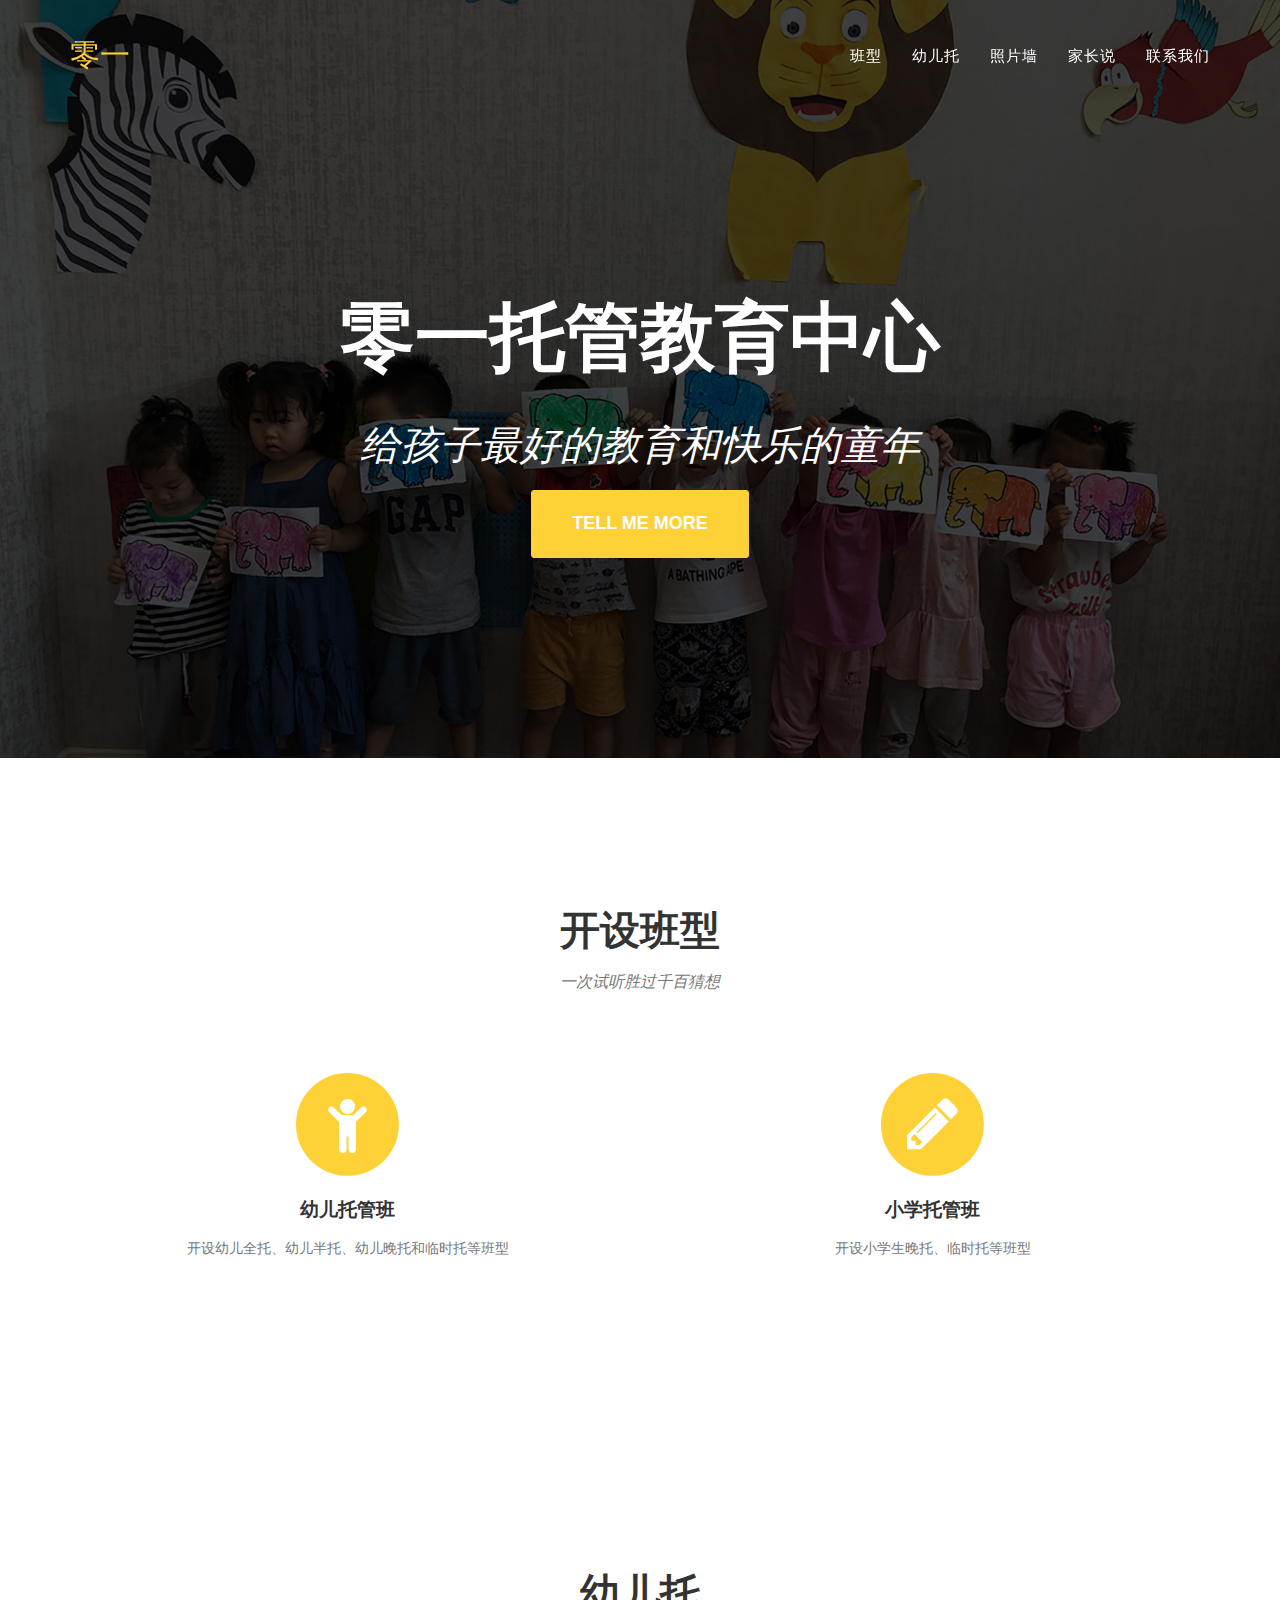
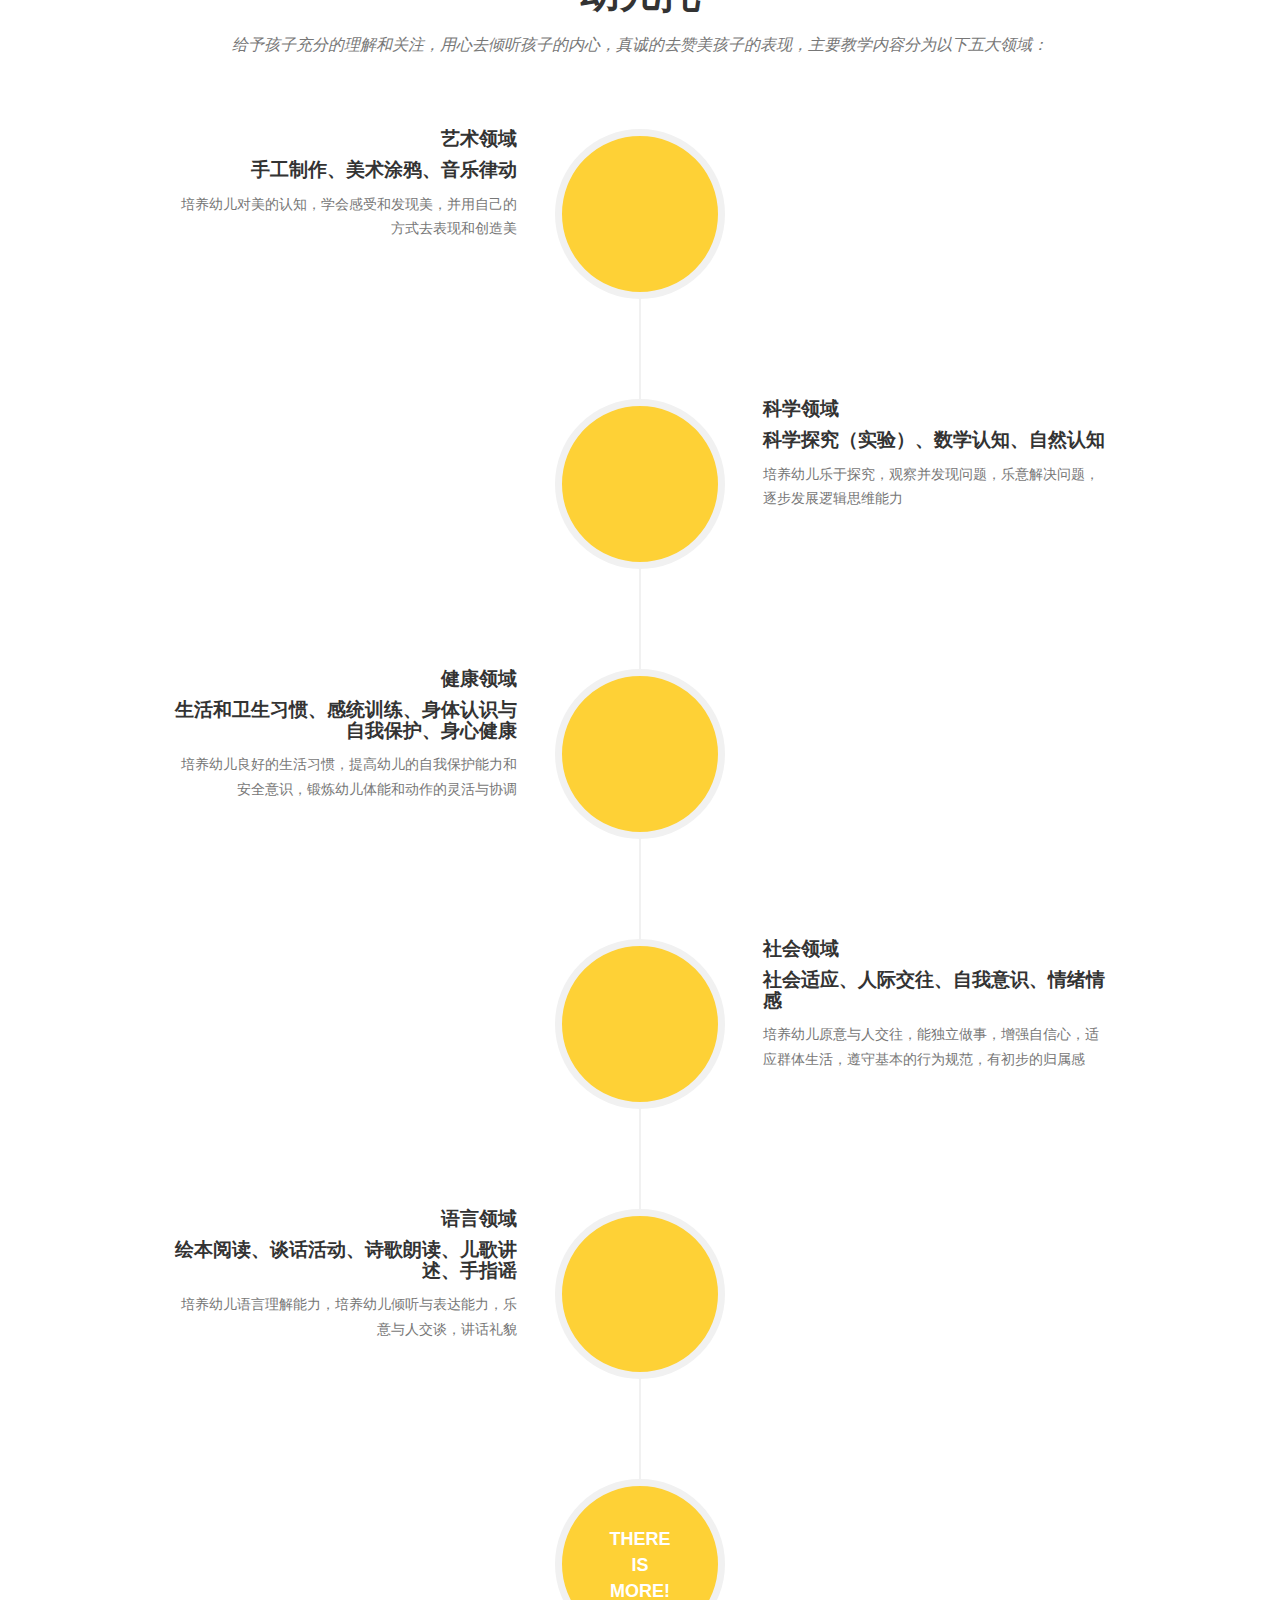
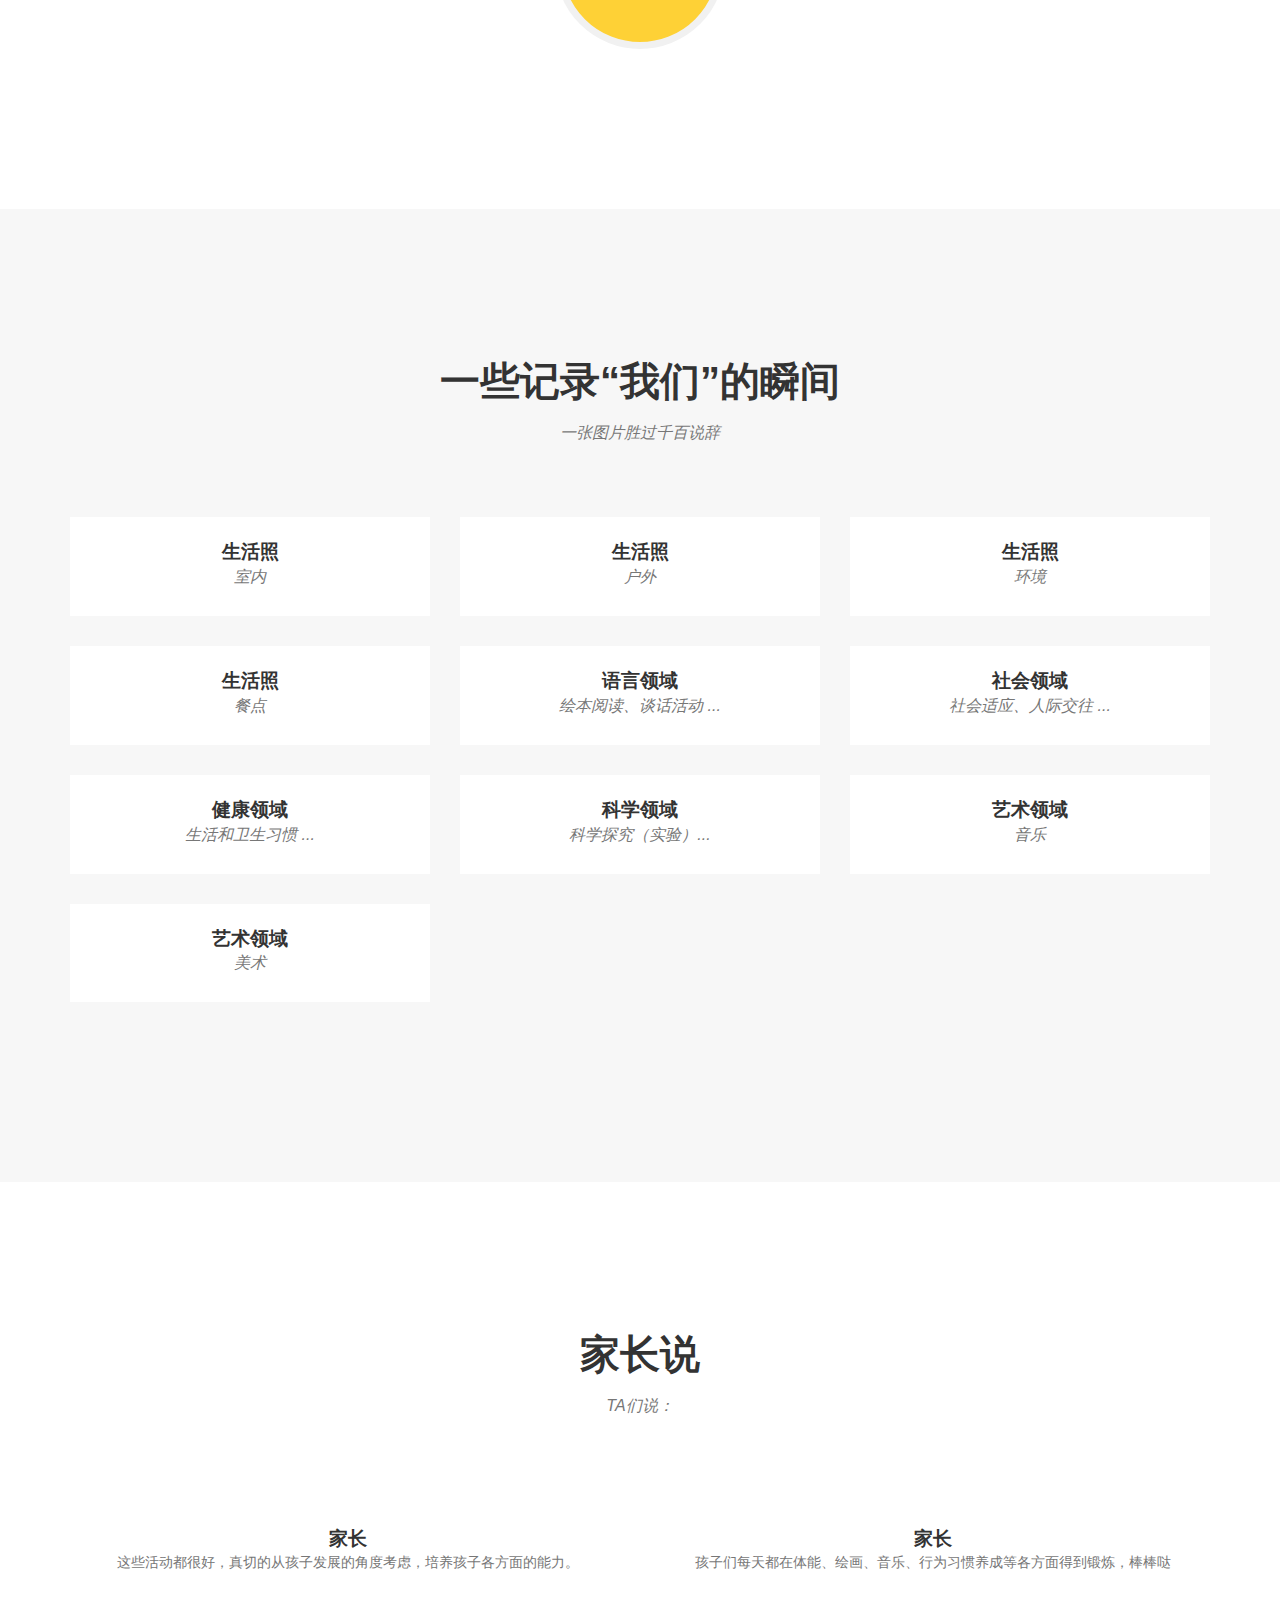
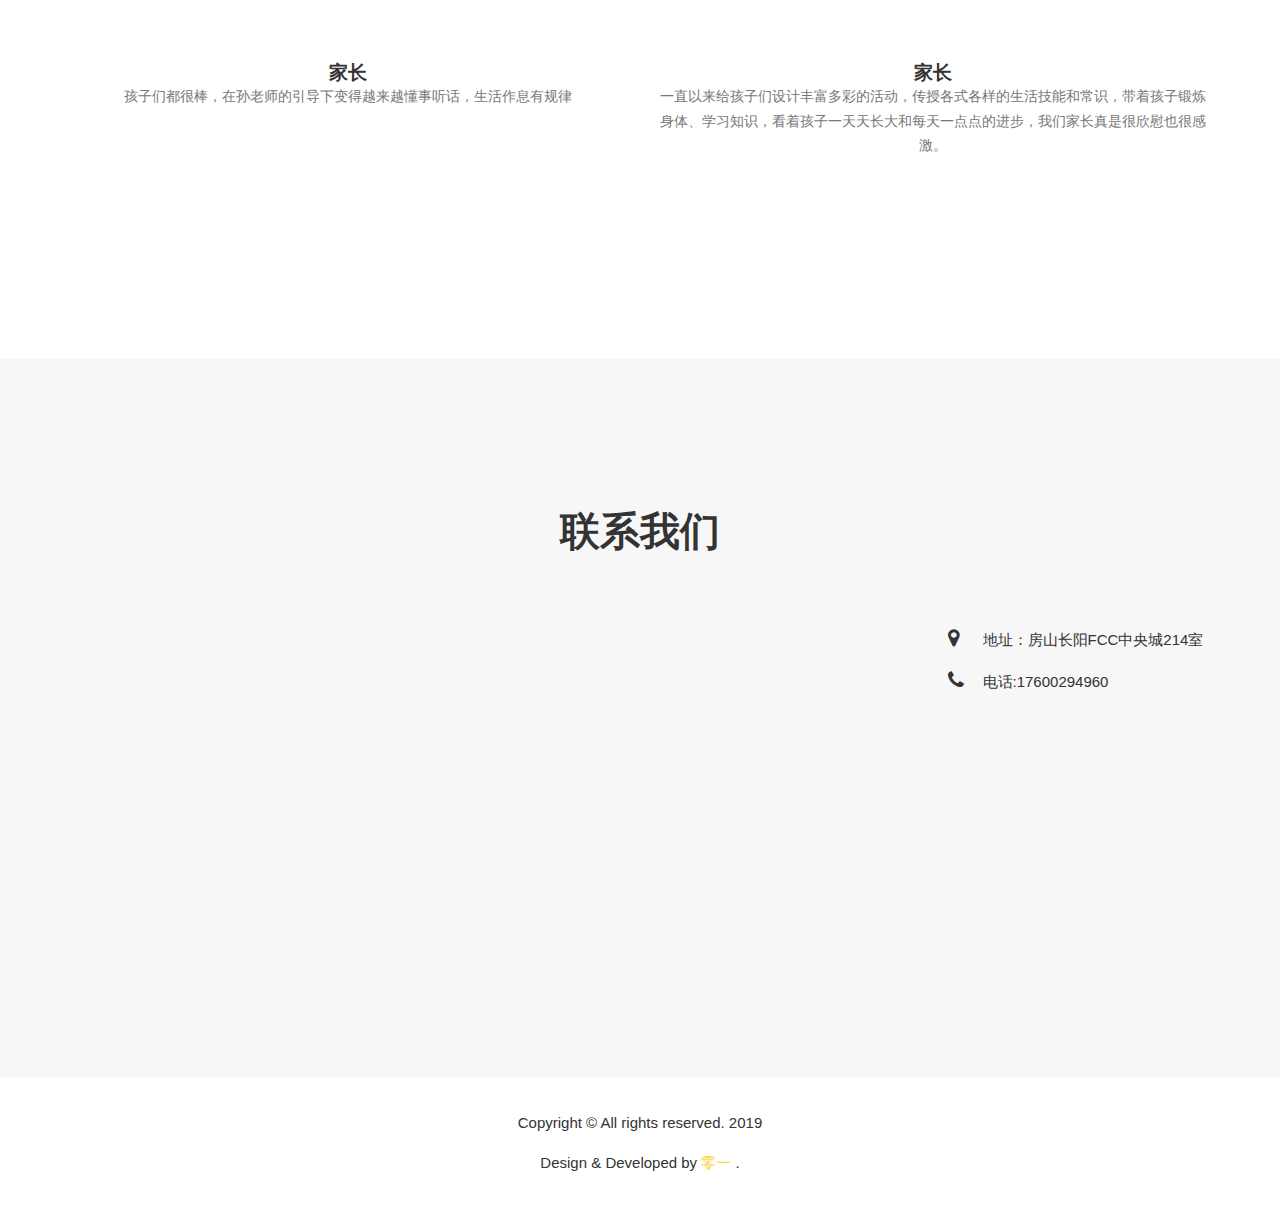
==== commit c939bf7b: "first Edition" ====
--- a/教学内容/2019/07/18/012艺术领域-美术/index.html
+++ b/教学内容/2019/07/18/012艺术领域-美术/index.html
@@ -72,7 +72,7 @@
   <div class="container">
     <div class="intro-text">
       <div class="intro-heading">零一托管教育中心</div>
-      <div class="intro-lead-in">给予孩子充分的理解和关注，用心去倾听孩子的内心，真诚的去赞美孩子的表现</div>
+      <div class="intro-lead-in">给孩子最好的教育和快乐的童年</div>
       <a href="#services" class="page-scroll btn btn-xl">Tell Me More</a>
     </div>
   </div>
@@ -132,7 +132,7 @@
     <div class="row">
       <div class="col-lg-12 text-center">
         <h2 class="section-heading">幼儿托</h2>
-        <h3 class="section-subheading text-muted">主要教学内容分为以下五大领域：</h3>
+        <h3 class="section-subheading text-muted">给予孩子充分的理解和关注，用心去倾听孩子的内心，真诚的去赞美孩子的表现，主要教学内容分为以下五大领域：</h3>
       </div>
     </div>
 
@@ -397,32 +397,40 @@
     <div class="row">
       <div class="col-lg-12 text-center">
         <h2 class="section-heading">家长说</h2>
-        <h3 class="section-subheading text-muted">家长们说：</h3>
-      </div>
-    </div>
-    <div class="row">
-      
-      <div class="col-sm-4">
+        <h3 class="section-subheading text-muted">TA们说：</h3>
+      </div>
+    </div>
+    <div class="row">
+      
+      <div class="col-md-6">
         <div class="team-member">
-          <img src="img/team/1.jpg" class="img-responsive img-circle" alt="">
-          <h4>Kay Garland</h4>
-          <p class="text-muted">Lead Designer</p>
-        </div>
-      </div>
-      
-      <div class="col-sm-4">
+          <img src="img/talks/1.jpg" class="img-responsive img-circle" alt="">
+          <h4>家长</h4>
+          <p class="text-muted">这些活动都很好，真切的从孩子发展的角度考虑，培养孩子各方面的能力。</p>
+        </div>
+      </div>
+      
+      <div class="col-md-6">
         <div class="team-member">
-          <img src="img/team/2.jpg" class="img-responsive img-circle" alt="">
-          <h4>Larry Parker</h4>
-          <p class="text-muted">Lead Marketer</p>
-        </div>
-      </div>
-      
-      <div class="col-sm-4">
+          <img src="img/talks/2.jpg" class="img-responsive img-circle" alt="">
+          <h4>家长</h4>
+          <p class="text-muted">孩子们每天都在体能、绘画、音乐、行为习惯养成等各方面得到锻炼，棒棒哒</p>
+        </div>
+      </div>
+      
+      <div class="col-md-6">
         <div class="team-member">
-          <img src="img/team/3.jpg" class="img-responsive img-circle" alt="">
-          <h4>Diana Petersen</h4>
-          <p class="text-muted">Lead Developer</p>
+          <img src="img/talks/3.jpg" class="img-responsive img-circle" alt="">
+          <h4>家长</h4>
+          <p class="text-muted">孩子们都很棒，在孙老师的引导下变得越来越懂事听话，生活作息有规律</p>
+        </div>
+      </div>
+      
+      <div class="col-md-6">
+        <div class="team-member">
+          <img src="img/talks/4.jpg" class="img-responsive img-circle" alt="">
+          <h4>家长</h4>
+          <p class="text-muted">一直以来给孩子们设计丰富多彩的活动，传授各式各样的生活技能和常识，带着孩子锻炼身体、学习知识，看着孩子一天天长大和每天一点点的进步，我们家长真是很欣慰也很感激。</p>
         </div>
       </div>
       
@@ -444,10 +452,10 @@
 
     <div class="row">
       <div class="col-md-9 col-sm-12">
-        <div class="baidu-map"><div id="map-fs" style="width: 100%; height: 300px"></div></div>
+        <div class="baidu-map"><div id="map-fs"></div></div>
       </div>
       <div class="col-md-3 col-sm-12">
-        <ul class="address-block" style="padding: 0;margin: 0;list-style: none;">
+        <ul class="address-block">
           <li style="margin-bottom: 20px;"><i class="fa fa-map-marker"></i>地址：房山长阳FCC中央城214室</li>
           <li style="margin-bottom: 20px;"><i class="fa fa-phone"></i>电话:17600294960</li>
           <li>
